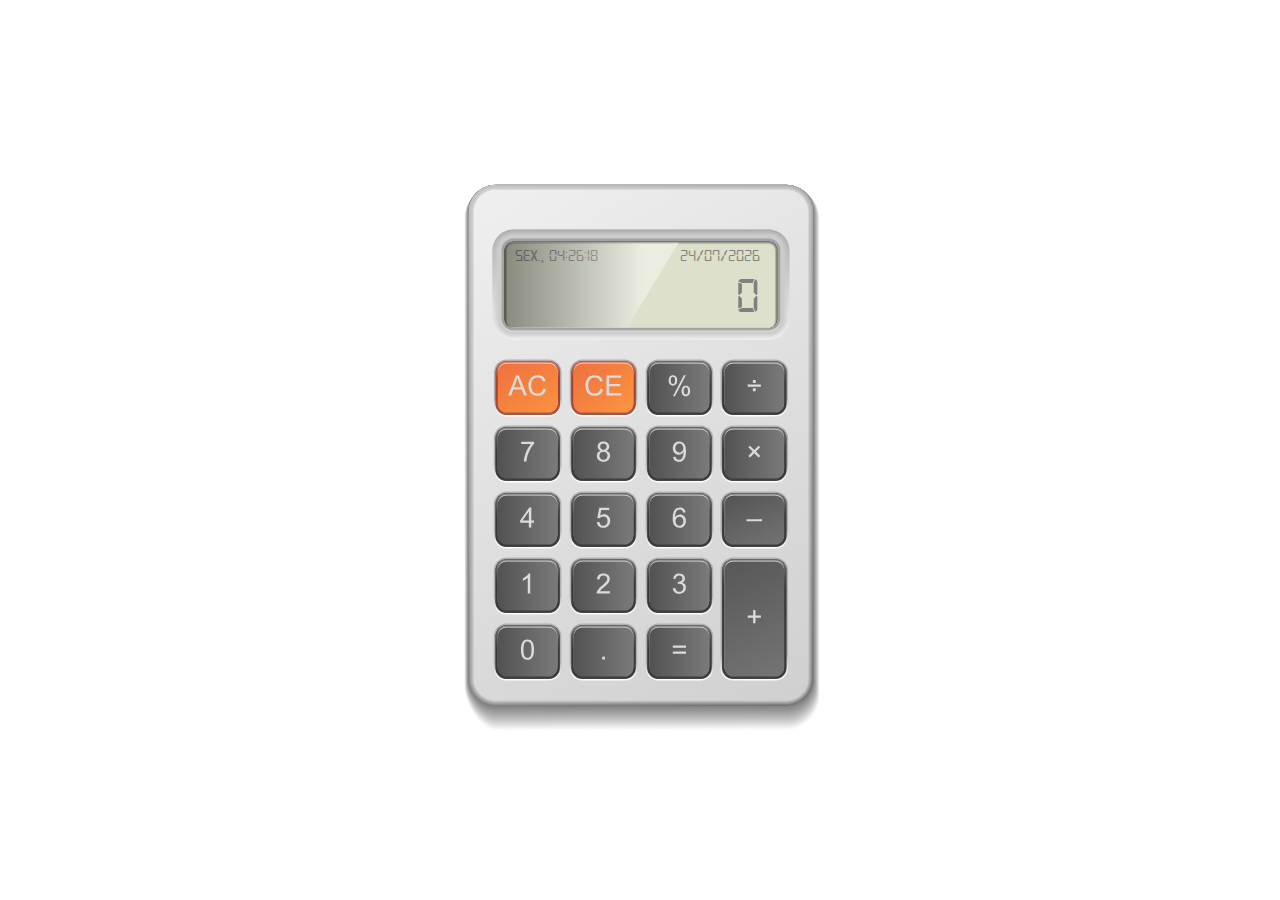
==== index.html @ 4756e332 "Initial commit" ====
<!DOCTYPE html>
<html>

<head>
    <meta charset="utf-8"/>
    <meta http-equiv="X-UA-Compatible" content="IE=edge">
    <title>Calculadora Hcode</title>
    <meta name="viewport" content="width=device-width, initial-scale=1">
    <link href="./css/style.css" rel="stylesheet">

</head>

<body>

<div class="outer">
    <div class="middle">
        <svg id="calculadora-hcode" version="1.1" xmlns:x="&ns_extend;" xmlns:i="&ns_ai;" xmlns:graph="&ns_graphs;"
             xmlns="http://www.w3.org/2000/svg"
             xmlns:xlink="http://www.w3.org/1999/xlink" x="0px" y="0px" width="600px" height="600px"
             viewBox="0 0 600 600" enable-background="new 0 0 600 600"
             xml:space="preserve">
                <switch>
                    <g i:extraneous="self">
                        <g id="base">
                            <g opacity="0.5">
                                <path opacity="0" fill="#FFFFFF" d="M158.528,585.563c-18.196,0-34.621-28.526-34.621-46.722V72.043c0-18.195,14.804-33,33-33
                    					h290.484c18.196,0,33,14.805,33,33v477.03c0,18.195-14.804,35.887-33,35.887L158.528,585.563z"/>
                                <path opacity="0.0222" fill="#F9F9F9" d="M158.465,584.941c-18.123,0-34.451-28.162-34.451-46.284V71.858
                    					c0-18.122,14.744-32.867,32.867-32.867h290.484c18.122,0,32.866,14.745,32.866,32.867v476.803
                    					c0,18.122-14.744,35.689-32.866,35.689L158.465,584.941z"/>
                                <path opacity="0.0444" fill="#F4F4F4" d="M158.402,584.317c-18.049,0-34.282-27.796-34.282-45.845V71.674
                    					c0-18.048,14.684-32.733,32.733-32.733h290.484c18.05,0,32.733,14.685,32.733,32.733V548.25
                    					c0,18.048-14.684,35.491-32.733,35.491L158.402,584.317z"/>
                                <path opacity="0.0667" fill="#EEEEEE" d="M158.339,583.695c-17.975,0-34.112-27.433-34.112-45.406V71.49
                    					c0-17.975,14.625-32.6,32.6-32.6h290.485c17.976,0,32.6,14.625,32.6,32.6v476.348c0,17.975-14.624,35.294-32.6,35.294
                    					L158.339,583.695z"/>
                                <path opacity="0.0889" fill="#E8E8E8" d="M158.276,583.072c-17.902,0-33.943-27.066-33.943-44.969V71.305
                    					c0-17.901,14.564-32.466,32.466-32.466h290.484c17.902,0,32.467,14.565,32.467,32.466v476.121
                    					c0,17.901-14.564,35.097-32.467,35.097L158.276,583.072z"/>
                                <path opacity="0.1111" fill="#E3E3E3" d="M158.214,582.45c-17.829,0-33.774-26.703-33.774-44.53V71.121
                    					c0-17.828,14.505-32.333,32.333-32.333h290.484c17.828,0,32.333,14.505,32.333,32.333v475.894
                    					c0,17.827-14.505,34.898-32.333,34.898L158.214,582.45z"/>
                                <path opacity="0.1333" fill="#DDDDDD" d="M158.151,581.827c-17.755,0-33.604-26.338-33.604-44.093V70.937
                    					c0-17.754,14.445-32.2,32.2-32.2H447.23c17.756,0,32.2,14.446,32.2,32.2v475.665c0,17.755-14.444,34.702-32.2,34.702
                    					L158.151,581.827z"/>
                                <path opacity="0.1556" fill="#D7D7D7" d="M158.088,581.204c-17.682,0-33.435-25.973-33.435-43.653V70.752
                    					c0-17.681,14.385-32.066,32.067-32.066h290.484c17.682,0,32.066,14.386,32.066,32.066V546.19
                    					c0,17.681-14.385,34.505-32.066,34.505L158.088,581.204z"/>
                                <path opacity="0.1778" fill="#D2D2D2" d="M158.025,580.582c-17.608,0-33.266-25.608-33.266-43.216V70.568
                    					c0-17.607,14.325-31.934,31.933-31.934h290.484c17.608,0,31.934,14.326,31.934,31.934v475.21
                    					c0,17.608-14.325,34.307-31.934,34.307L158.025,580.582z"/>
                                <path opacity="0.2" fill="#CCCCCC" d="M157.962,579.959c-17.534,0-33.096-25.243-33.096-42.777V70.383
                    					c0-17.534,14.265-31.8,31.8-31.8H447.15c17.534,0,31.8,14.266,31.8,31.8v474.984c0,17.533-14.266,34.109-31.8,34.109
                    					L157.962,579.959z"/>
                                <path opacity="0.2222" fill="#C6C6C6" d="M157.899,579.336c-17.46,0-32.927-24.878-32.927-42.339V70.199
                    					c0-17.46,14.206-31.667,31.667-31.667h290.484c17.461,0,31.667,14.207,31.667,31.667v474.756
                    					c0,17.46-14.206,33.912-31.667,33.912L157.899,579.336z"/>
                                <path opacity="0.2444" fill="#C1C1C1" d="M157.837,578.713c-17.388,0-32.758-24.514-32.758-41.9V70.015
                    					c0-17.387,14.146-31.533,31.534-31.533h290.484c17.388,0,31.533,14.146,31.533,31.533v474.528
                    					c0,17.387-14.146,33.715-31.533,33.715L157.837,578.713z"/>
                                <path opacity="0.2667" fill="#BBBBBB" d="M157.773,578.091c-17.314,0-32.588-24.149-32.588-41.462V69.83
                    					c0-17.313,14.086-31.4,31.4-31.4H447.07c17.313,0,31.399,14.087,31.399,31.4v474.301c0,17.314-14.086,33.518-31.399,33.518
                    					L157.773,578.091z"/>
                                <path opacity="0.2889" fill="#B5B5B5" d="M157.711,577.469c-17.241,0-32.419-23.785-32.419-41.025V69.646
                    					c0-17.24,14.025-31.267,31.266-31.267h290.485c17.24,0,31.267,14.027,31.267,31.267V543.72c0,17.24-14.026,33.319-31.267,33.319
                    					L157.711,577.469z"/>
                                <path opacity="0.3111" fill="#B0B0B0" d="M157.648,576.846c-17.167,0-32.25-23.42-32.25-40.586V69.461
                    					c0-17.166,13.967-31.133,31.134-31.133h290.484c17.168,0,31.134,13.968,31.134,31.133v473.847
                    					c0,17.167-13.966,33.122-31.134,33.122L157.648,576.846z"/>
                                <path opacity="0.3333" fill="#AAAAAA" d="M157.585,576.223c-17.094,0-32.081-23.055-32.081-40.148V69.276
                    					c0-17.092,13.907-31,31-31h290.485c17.093,0,31,13.908,31,31v473.62c0,17.092-13.907,32.924-31,32.924L157.585,576.223z"
                                />
                                <path opacity="0.3556" fill="#A4A4A4" d="M157.522,575.6c-17.02,0-31.911-22.689-31.911-39.709V69.092
                    					c0-17.019,13.846-30.866,30.866-30.866h290.485c17.02,0,30.866,13.848,30.866,30.866v473.393
                    					c0,17.02-13.847,32.727-30.866,32.727L157.522,575.6z"/>
                                <path opacity="0.3778" fill="#9F9F9F" d="M157.459,574.977c-16.946,0-31.742-22.324-31.742-39.271V68.908
                    					c0-16.946,13.788-30.734,30.734-30.734h290.484c16.946,0,30.733,13.788,30.733,30.734v473.164
                    					c0,16.946-13.787,32.529-30.733,32.529L157.459,574.977z"/>
                                <path opacity="0.4" fill="#999999" d="M157.396,574.354c-16.873,0-31.573-21.96-31.573-38.833V68.724
                    					c0-16.872,13.727-30.601,30.6-30.601h290.484c16.873,0,30.601,13.729,30.601,30.601V541.66
                    					c0,16.873-13.728,32.332-30.601,32.332L157.396,574.354z"/>
                                <path opacity="0.4222" fill="#939393" d="M157.333,573.732c-16.799,0-31.402-21.596-31.402-38.396V68.539
                    					c0-16.799,13.667-30.467,30.466-30.467h290.485c16.8,0,30.467,13.668,30.467,30.467v472.709c0,16.8-13.667,32.135-30.467,32.135
                    					L157.333,573.732z"/>
                                <path opacity="0.4444" fill="#8E8E8E" d="M157.271,573.109c-16.726,0-31.234-21.231-31.234-37.957V68.354
                    					c0-16.725,13.608-30.333,30.334-30.333h290.485c16.726,0,30.333,13.608,30.333,30.333v472.482
                    					c0,16.726-13.607,31.937-30.333,31.937L157.271,573.109z"/>
                                <path opacity="0.4667" fill="#888888" d="M157.208,572.486c-16.652,0-31.064-20.866-31.064-37.518V68.17
                    					c0-16.651,13.548-30.2,30.2-30.2h290.485c16.652,0,30.2,13.549,30.2,30.2v472.255c0,16.652-13.548,31.739-30.2,31.739
                    					L157.208,572.486z"/>
                                <path opacity="0.4889" fill="#828282" d="M157.145,571.863c-16.579,0-30.895-20.501-30.895-37.08V67.986
                    					c0-16.578,13.487-30.067,30.066-30.067h290.485c16.578,0,30.066,13.489,30.066,30.067v472.028
                    					c0,16.578-13.488,31.541-30.066,31.541L157.145,571.863z"/>
                                <path opacity="0.5111" fill="#7D7D7D" d="M157.082,571.241c-16.505,0-30.725-20.137-30.725-36.642V67.801
                    					c0-16.504,13.428-29.933,29.933-29.933h290.486c16.505,0,29.933,13.429,29.933,29.933v471.8
                    					c0,16.505-13.428,31.344-29.933,31.344L157.082,571.241z"/>
                                <path opacity="0.5333" fill="#777777" d="M157.019,570.618c-16.432,0-30.556-19.772-30.556-36.203V67.617
                    					c0-16.43,13.369-29.8,29.8-29.8h290.486c16.432,0,29.8,13.37,29.8,29.8v471.573c0,16.432-13.368,31.146-29.8,31.146
                    					L157.019,570.618z"/>
                                <path opacity="0.5556" fill="#717171" d="M156.956,569.996c-16.358,0-30.387-19.407-30.387-35.766V67.433
                    					c0-16.357,13.309-29.667,29.667-29.667h290.485c16.358,0,29.667,13.309,29.667,29.667v471.345
                    					c0,16.358-13.309,30.95-29.667,30.95L156.956,569.996z"/>
                                <path opacity="0.5778" fill="#6C6C6C" d="M156.893,569.373c-16.284,0-30.217-19.043-30.217-35.327V67.248
                    					c0-16.284,13.248-29.533,29.533-29.533h290.486c16.284,0,29.533,13.249,29.533,29.533v471.117
                    					c0,16.285-13.249,30.753-29.533,30.753L156.893,569.373z"/>
                                <path opacity="0.6" fill="#666666" d="M156.83,568.75c-16.211,0-30.048-18.678-30.048-34.889V67.063
                    					c0-16.21,13.189-29.4,29.4-29.4h290.486c16.211,0,29.399,13.19,29.399,29.4v470.891c0,16.211-13.188,30.555-29.399,30.555
                    					L156.83,568.75z"/>
                                <path opacity="0.6222" fill="#606060" d="M156.768,568.127c-16.138,0-29.88-18.313-29.88-34.45V66.879
                    					c0-16.136,13.129-29.266,29.268-29.266h290.485c16.138,0,29.267,13.13,29.267,29.266v470.663
                    					c0,16.138-13.129,30.357-29.267,30.357L156.768,568.127z"/>
                                <path opacity="0.6444" fill="#5B5B5B" d="M156.704,567.505c-16.064,0-29.709-17.948-29.709-34.013V66.694
                    					c0-16.063,13.069-29.133,29.133-29.133h290.485c16.064,0,29.134,13.07,29.134,29.133V537.13c0,16.065-13.069,30.16-29.134,30.16
                    					L156.704,567.505z"/>
                                <path opacity="0.6667" fill="#555555" d="M156.642,566.882c-15.991,0-29.541-17.583-29.541-33.574V66.511
                    					c0-15.99,13.009-29,29-29h290.486c15.99,0,29,13.01,29,29v470.208c0,15.99-13.01,29.962-29,29.962L156.642,566.882z"/>
                                <path opacity="0.6889" fill="#4F4F4F" d="M156.578,566.259c-15.917,0-29.371-17.218-29.371-33.136V66.326
                    					c0-15.916,12.95-28.867,28.867-28.867h290.486c15.916,0,28.866,12.951,28.866,28.867v469.98
                    					c0,15.917-12.95,29.765-28.866,29.765L156.578,566.259z"/>
                                <path opacity="0.7111" fill="#4A4A4A" d="M156.516,565.637c-15.844,0-29.201-16.854-29.201-32.697V66.142
                    					c0-15.843,12.889-28.733,28.732-28.733h290.486c15.844,0,28.733,12.891,28.733,28.733v469.753
                    					c0,15.845-12.89,29.567-28.733,29.567L156.516,565.637z"/>
                                <path opacity="0.7333" fill="#444444" d="M156.452,565.014c-15.77,0-29.032-16.488-29.032-32.259V65.957
                    					c0-15.769,12.83-28.6,28.6-28.6h290.486c15.77,0,28.6,12.831,28.6,28.6v469.525c0,15.771-12.83,29.37-28.6,29.37
                    					L156.452,565.014z"/>
                                <path opacity="0.7556" fill="#3E3E3E" d="M156.39,564.391c-15.696,0-28.863-16.123-28.863-31.82V65.773
                    					c0-15.696,12.771-28.467,28.467-28.467h290.486c15.696,0,28.467,12.771,28.467,28.467v469.298
                    					c0,15.696-12.771,29.172-28.467,29.172L156.39,564.391z"/>
                                <path opacity="0.7778" fill="#393939" d="M156.327,563.768c-15.624,0-28.694-15.759-28.694-31.382V65.588
                    					c0-15.622,12.71-28.333,28.333-28.333h290.486c15.622,0,28.333,12.711,28.333,28.333v469.071
                    					c0,15.623-12.711,28.975-28.333,28.975L156.327,563.768z"/>
                                <path opacity="0.8" fill="#333333" d="M156.264,563.146c-15.549,0-28.524-15.395-28.524-30.944V65.404
                    					c0-15.548,12.651-28.2,28.2-28.2h290.486c15.55,0,28.2,12.651,28.2,28.2v468.843c0,15.551-12.65,28.778-28.2,28.778
                    					L156.264,563.146z"/>
                                <path opacity="0.8222" fill="#2D2D2D" d="M156.201,562.522c-15.477,0-28.355-15.029-28.355-30.506V65.219
                    					c0-15.475,12.59-28.066,28.067-28.066h290.486c15.476,0,28.066,12.591,28.066,28.066v468.617
                    					c0,15.477-12.591,28.579-28.066,28.579L156.201,562.522z"/>
                                <path opacity="0.8444" fill="#282828" d="M156.138,561.9c-15.402,0-28.186-14.665-28.186-30.068V65.035
                    					c0-15.401,12.531-27.934,27.933-27.934h290.486c15.403,0,27.934,12.532,27.934,27.934v468.389
                    					c0,15.403-12.53,28.383-27.934,28.383L156.138,561.9z"/>
                                <path opacity="0.8667" fill="#222222" d="M156.075,561.277c-15.329,0-28.016-14.3-28.016-29.63V64.851
                    					c0-15.328,12.471-27.8,27.8-27.8h290.487c15.329,0,27.8,12.473,27.8,27.8v468.161c0,15.33-12.471,28.186-27.8,28.186
                    					L156.075,561.277z"/>
                                <path opacity="0.8889" fill="#1C1C1C" d="M156.012,560.654c-15.255,0-27.847-13.935-27.847-29.19V64.666
                    					c0-15.254,12.411-27.667,27.667-27.667h290.486c15.256,0,27.667,12.412,27.667,27.667v467.935
                    					c0,15.256-12.411,27.987-27.667,27.987L156.012,560.654z"/>
                                <path opacity="0.9111" fill="#171717" d="M155.949,560.032c-15.182,0-27.677-13.57-27.677-28.754V64.482
                    					c0-15.181,12.352-27.534,27.533-27.534h290.487c15.182,0,27.533,12.353,27.533,27.534v467.707
                    					c0,15.183-12.352,27.79-27.533,27.79L155.949,560.032z"/>
                                <path opacity="0.9333" fill="#111111" d="M155.887,559.409c-15.108,0-27.508-13.206-27.508-28.314V64.297
                    					c0-15.107,12.292-27.4,27.4-27.4h290.486c15.108,0,27.4,12.293,27.4,27.4v467.479c0,15.109-12.292,27.593-27.4,27.593
                    					L155.887,559.409z"/>
                                <path opacity="0.9556" fill="#0B0B0B" d="M155.824,558.786c-15.035,0-27.339-12.841-27.339-27.876V64.113
                    					c0-15.034,12.232-27.267,27.267-27.267h290.487c15.035,0,27.267,12.233,27.267,27.267v467.252
                    					c0,15.035-12.231,27.395-27.267,27.395L155.824,558.786z"/>
                                <path opacity="0.9778" fill="#060606" d="M155.761,558.164c-14.961,0-27.169-12.477-27.169-27.438V63.929
                    					c0-14.96,12.172-27.133,27.133-27.133h290.486c14.962,0,27.134,12.173,27.134,27.133v467.024
                    					c0,14.962-12.172,27.197-27.134,27.197L155.761,558.164z"/>
                                <path d="M155.698,557.541c-14.888,0-27-12.111-27-27V63.744c0-14.887,12.112-27,27-27h290.487c14.888,0,27,12.113,27,27v466.797
                    					c0,14.889-12.112,27-27,27H155.698z"/>
                            </g>
                            <g>
                                <linearGradient id="SVGID_1_" gradientUnits="userSpaceOnUse" x1="82.7842" y1="-66.4512"
                                                x2="597.344" y2="791.1471">
                                    <stop offset="0" style="stop-color:#CCCCCC"/>
                                    <stop offset="0.4543" style="stop-color:#929292"/>
                                    <stop offset="1" style="stop-color:#474747"/>
                                </linearGradient>
                                <path fill="url(#SVGID_1_)" d="M155.698,557.541c-14.888,0-27-12.111-27-27V63.744c0-14.887,12.112-27,27-27h290.487
                    					c14.888,0,27,12.113,27,27v466.797c0,14.889-12.112,27-27,27H155.698z"/>
                                <linearGradient id="SVGID_2_" gradientUnits="userSpaceOnUse" x1="82.8921" y1="-66.2725"
                                                x2="597.2014" y2="790.9083">
                                    <stop offset="0" style="stop-color:#CCCCCC"/>
                                    <stop offset="0.4677" style="stop-color:#929292"/>
                                    <stop offset="1" style="stop-color:#4B4B4B"/>
                                </linearGradient>
                                <path fill="url(#SVGID_2_)" d="M155.698,557.395c-14.807,0-26.853-12.045-26.853-26.854V63.744
                    					c0-14.807,12.045-26.852,26.853-26.852h290.487c14.808,0,26.854,12.045,26.854,26.852v466.797
                    					c0,14.809-12.046,26.854-26.854,26.854H155.698z"/>
                                <linearGradient id="SVGID_3_" gradientUnits="userSpaceOnUse" x1="82.9971" y1="-66.0977"
                                                x2="597.0575" y2="790.6683">
                                    <stop offset="0" style="stop-color:#CDCDCD"/>
                                    <stop offset="0.4747" style="stop-color:#939393"/>
                                    <stop offset="1" style="stop-color:#4E4E4E"/>
                                </linearGradient>
                                <path fill="url(#SVGID_3_)" d="M155.698,557.248c-14.727,0-26.706-11.98-26.706-26.707V63.744
                    					c0-14.727,11.979-26.705,26.706-26.705h290.487c14.727,0,26.706,11.979,26.706,26.705v466.797
                    					c0,14.727-11.979,26.707-26.706,26.707H155.698z"/>
                                <linearGradient id="SVGID_4_" gradientUnits="userSpaceOnUse" x1="83.1035" y1="-65.9199"
                                                x2="596.9117" y2="790.4257">
                                    <stop offset="0" style="stop-color:#CDCDCD"/>
                                    <stop offset="0.4893" style="stop-color:#939393"/>
                                    <stop offset="1" style="stop-color:#525252"/>
                                </linearGradient>
                                <path fill="url(#SVGID_4_)" d="M155.697,557.1c-14.646,0-26.558-11.912-26.558-26.559V63.744
                    					c0-14.646,11.912-26.559,26.558-26.559h290.486c14.646,0,26.56,11.912,26.56,26.559v466.797
                    					c0,14.646-11.913,26.559-26.56,26.559H155.697z"/>
                                <linearGradient id="SVGID_5_" gradientUnits="userSpaceOnUse" x1="83.208" y1="-65.7441"
                                                x2="596.7682" y2="790.1881">
                                    <stop offset="0" style="stop-color:#CECECE"/>
                                    <stop offset="0.497" style="stop-color:#949494"/>
                                    <stop offset="1" style="stop-color:#555555"/>
                                </linearGradient>
                                <path fill="url(#SVGID_5_)" d="M155.698,556.953c-14.565,0-26.412-11.846-26.412-26.412V63.744
                    					c0-14.564,11.847-26.412,26.412-26.412h290.487c14.565,0,26.411,11.848,26.411,26.412v466.797
                    					c0,14.566-11.846,26.412-26.411,26.412H155.698z"/>
                                <linearGradient id="SVGID_6_" gradientUnits="userSpaceOnUse" x1="83.3154" y1="-65.5654"
                                                x2="596.6234" y2="789.9464">
                                    <stop offset="0" style="stop-color:#CECECE"/>
                                    <stop offset="0.5091" style="stop-color:#949494"/>
                                    <stop offset="1" style="stop-color:#595959"/>
                                </linearGradient>
                                <path fill="url(#SVGID_6_)" d="M155.698,556.807c-14.486,0-26.265-11.779-26.265-26.266V63.744
                    					c0-14.484,11.779-26.264,26.265-26.264h290.486c14.485,0,26.265,11.779,26.265,26.264v466.797
                    					c0,14.486-11.779,26.266-26.265,26.266H155.698z"/>
                                <linearGradient id="SVGID_7_" gradientUnits="userSpaceOnUse" x1="83.4209" y1="-65.3906"
                                                x2="596.4808" y2="789.7079">
                                    <stop offset="0" style="stop-color:#CECECE"/>
                                    <stop offset="0.5263" style="stop-color:#949494"/>
                                    <stop offset="1" style="stop-color:#5D5D5D"/>
                                </linearGradient>
                                <path fill="url(#SVGID_7_)" d="M155.698,556.66c-14.404,0-26.118-11.715-26.118-26.119V63.744
                    					c0-14.404,11.713-26.117,26.118-26.117h290.487c14.404,0,26.118,11.713,26.118,26.117v466.797
                    					c0,14.404-11.714,26.119-26.118,26.119H155.698z"/>
                                <linearGradient id="SVGID_8_" gradientUnits="userSpaceOnUse" x1="83.5264" y1="-65.2139"
                                                x2="596.3358" y2="789.467">
                                    <stop offset="0" style="stop-color:#CFCFCF"/>
                                    <stop offset="0.5354" style="stop-color:#959595"/>
                                    <stop offset="1" style="stop-color:#606060"/>
                                </linearGradient>
                                <path fill="url(#SVGID_8_)" d="M155.698,556.512c-14.324,0-25.971-11.646-25.971-25.971V63.744
                    					c0-14.324,11.646-25.971,25.971-25.971h290.487c14.324,0,25.971,11.646,25.971,25.971v466.797
                    					c0,14.324-11.646,25.971-25.971,25.971H155.698z"/>
                                <linearGradient id="SVGID_9_" gradientUnits="userSpaceOnUse" x1="83.6328" y1="-65.0361"
                                                x2="596.19" y2="789.2244">
                                    <stop offset="0" style="stop-color:#CFCFCF"/>
                                    <stop offset="0.5546" style="stop-color:#959595"/>
                                    <stop offset="1" style="stop-color:#646464"/>
                                </linearGradient>
                                <path fill="url(#SVGID_9_)" d="M155.698,556.365c-14.244,0-25.823-11.58-25.823-25.824V63.744
                    					c0-14.242,11.58-25.822,25.823-25.822h290.487c14.243,0,25.823,11.58,25.823,25.822v466.797
                    					c0,14.244-11.58,25.824-25.823,25.824H155.698z"/>
                                <linearGradient id="SVGID_10_" gradientUnits="userSpaceOnUse" x1="83.7402" y1="-64.8594"
                                                x2="596.0486" y2="788.9865">
                                    <stop offset="0" style="stop-color:#CFCFCF"/>
                                    <stop offset="0.5751" style="stop-color:#959595"/>
                                    <stop offset="1" style="stop-color:#686868"/>
                                </linearGradient>
                                <path fill="url(#SVGID_10_)" d="M155.698,556.219c-14.163,0-25.676-11.514-25.676-25.676V63.744
                    					c0-14.162,11.513-25.676,25.676-25.676h290.486c14.163,0,25.677,11.514,25.677,25.676v466.799
                    					c0,14.162-11.514,25.676-25.677,25.676H155.698z"/>
                                <linearGradient id="SVGID_11_" gradientUnits="userSpaceOnUse" x1="83.8457" y1="-64.6826"
                                                x2="595.9026" y2="788.7443">
                                    <stop offset="0" style="stop-color:#D0D0D0"/>
                                    <stop offset="0.5861" style="stop-color:#969696"/>
                                    <stop offset="1" style="stop-color:#6B6B6B"/>
                                </linearGradient>
                                <path fill="url(#SVGID_11_)" d="M155.698,556.07c-14.083,0-25.529-11.447-25.529-25.529V63.744
                    					c0-14.082,11.447-25.529,25.529-25.529h290.487c14.083,0,25.529,11.447,25.529,25.529v466.797
                    					c0,14.082-11.446,25.529-25.529,25.529H155.698z"/>
                                <linearGradient id="SVGID_12_" gradientUnits="userSpaceOnUse" x1="83.9512" y1="-64.5078"
                                                x2="595.7601" y2="788.5056">
                                    <stop offset="0" style="stop-color:#D0D0D0"/>
                                    <stop offset="0.6092" style="stop-color:#969696"/>
                                    <stop offset="1" style="stop-color:#6F6F6F"/>
                                </linearGradient>
                                <path fill="url(#SVGID_12_)" d="M155.698,555.924c-14.002,0-25.382-11.381-25.382-25.383V63.744
                    					c0-14.002,11.38-25.383,25.382-25.383h290.486c14.003,0,25.383,11.381,25.383,25.383v466.797
                    					c0,14.002-11.38,25.383-25.383,25.383H155.698z"/>
                                <linearGradient id="SVGID_13_" gradientUnits="userSpaceOnUse" x1="84.0576" y1="-64.3281"
                                                x2="595.6143" y2="788.265">
                                    <stop offset="0" style="stop-color:#D1D1D1"/>
                                    <stop offset="0.6214" style="stop-color:#979797"/>
                                    <stop offset="1" style="stop-color:#727272"/>
                                </linearGradient>
                                <path fill="url(#SVGID_13_)" d="M155.698,555.777c-13.922,0-25.235-11.314-25.235-25.236V63.744
                    					c0-13.92,11.313-25.234,25.235-25.234h290.487c13.921,0,25.235,11.314,25.235,25.234v466.797
                    					c0,13.922-11.314,25.236-25.235,25.236H155.698z"/>
                                <linearGradient id="SVGID_14_" gradientUnits="userSpaceOnUse" x1="84.1641" y1="-64.1523"
                                                x2="595.4719" y2="788.026">
                                    <stop offset="0" style="stop-color:#D1D1D1"/>
                                    <stop offset="0.6476" style="stop-color:#979797"/>
                                    <stop offset="1" style="stop-color:#767676"/>
                                </linearGradient>
                                <path fill="url(#SVGID_14_)" d="M155.698,555.631c-13.841,0-25.088-11.248-25.088-25.09V63.744
                    					c0-13.84,11.247-25.088,25.088-25.088h290.488c13.841,0,25.088,11.248,25.088,25.088v466.797
                    					c0,13.842-11.247,25.09-25.088,25.09H155.698z"/>
                                <linearGradient id="SVGID_15_" gradientUnits="userSpaceOnUse" x1="84.2695" y1="-63.9756"
                                                x2="595.3268" y2="787.7852">
                                    <stop offset="0" style="stop-color:#D1D1D1"/>
                                    <stop offset="0.676" style="stop-color:#979797"/>
                                    <stop offset="1" style="stop-color:#7A7A7A"/>
                                </linearGradient>
                                <path fill="url(#SVGID_15_)" d="M155.698,555.482c-13.761,0-24.941-11.18-24.941-24.941V63.744
                    					c0-13.76,11.181-24.941,24.941-24.941h290.487c13.761,0,24.941,11.182,24.941,24.941v466.797
                    					c0,13.762-11.181,24.941-24.941,24.941H155.698z"/>
                                <linearGradient id="SVGID_16_" gradientUnits="userSpaceOnUse" x1="84.376" y1="-63.7988"
                                                x2="595.1827" y2="787.5444">
                                    <stop offset="0" style="stop-color:#D2D2D2"/>
                                    <stop offset="0.6913" style="stop-color:#989898"/>
                                    <stop offset="1" style="stop-color:#7D7D7D"/>
                                </linearGradient>
                                <path fill="url(#SVGID_16_)" d="M155.698,555.336c-13.681,0-24.794-11.115-24.794-24.795V63.744
                    					c0-13.68,11.114-24.793,24.794-24.793h290.487c13.68,0,24.794,11.113,24.794,24.793v466.797
                    					c0,13.68-11.114,24.795-24.794,24.795H155.698z"/>
                                <linearGradient id="SVGID_17_" gradientUnits="userSpaceOnUse" x1="84.4814" y1="-63.6221"
                                                x2="595.0386" y2="787.305">
                                    <stop offset="0" style="stop-color:#D2D2D2"/>
                                    <stop offset="0.7239" style="stop-color:#989898"/>
                                    <stop offset="1" style="stop-color:#818181"/>
                                </linearGradient>
                                <path fill="url(#SVGID_17_)" d="M155.698,555.189c-13.6,0-24.647-11.049-24.647-24.648V63.744
                    					c0-13.6,11.047-24.646,24.647-24.646h290.487c13.6,0,24.647,11.047,24.647,24.646v466.797c0,13.6-11.048,24.648-24.647,24.648
                    					H155.698z"/>
                                <linearGradient id="SVGID_18_" gradientUnits="userSpaceOnUse" x1="84.5879" y1="-63.4443"
                                                x2="594.8944" y2="787.0652">
                                    <stop offset="0" style="stop-color:#D3D3D3"/>
                                    <stop offset="0.7415" style="stop-color:#999999"/>
                                    <stop offset="1" style="stop-color:#848484"/>
                                </linearGradient>
                                <path fill="url(#SVGID_18_)" d="M155.698,555.041c-13.519,0-24.5-10.98-24.5-24.5V63.744c0-13.518,10.981-24.5,24.5-24.5
                    					h290.487c13.519,0,24.5,10.982,24.5,24.5v466.797c0,13.52-10.981,24.5-24.5,24.5H155.698z"/>
                                <linearGradient id="SVGID_19_" gradientUnits="userSpaceOnUse" x1="84.6943" y1="-63.2676"
                                                x2="594.7504" y2="786.8243">
                                    <stop offset="0" style="stop-color:#D3D3D3"/>
                                    <stop offset="0.7792" style="stop-color:#999999"/>
                                    <stop offset="1" style="stop-color:#888888"/>
                                </linearGradient>
                                <path fill="url(#SVGID_19_)" d="M155.698,554.895c-13.438,0-24.353-10.914-24.353-24.354V63.744
                    					c0-13.438,10.915-24.352,24.353-24.352h290.487c13.438,0,24.353,10.914,24.353,24.352v466.797
                    					c0,13.439-10.914,24.354-24.353,24.354H155.698z"/>
                                <linearGradient id="SVGID_20_" gradientUnits="userSpaceOnUse" x1="84.8003" y1="-63.0918"
                                                x2="594.6058" y2="786.5826">
                                    <stop offset="0" style="stop-color:#D3D3D3"/>
                                    <stop offset="0.8212" style="stop-color:#999999"/>
                                    <stop offset="1" style="stop-color:#8C8C8C"/>
                                </linearGradient>
                                <path fill="url(#SVGID_20_)" d="M155.698,554.748c-13.358,0-24.206-10.848-24.206-24.207V63.744
                    					c0-13.357,10.848-24.205,24.206-24.205h290.487c13.358,0,24.206,10.848,24.206,24.205v466.797
                    					c0,13.359-10.848,24.207-24.206,24.207H155.698z"/>
                                <linearGradient id="SVGID_21_" gradientUnits="userSpaceOnUse" x1="84.9063" y1="-62.915"
                                                x2="594.4629" y2="786.3445">
                                    <stop offset="0" style="stop-color:#D4D4D4"/>
                                    <stop offset="0.8439" style="stop-color:#9A9A9A"/>
                                    <stop offset="1" style="stop-color:#8F8F8F"/>
                                </linearGradient>
                                <path fill="url(#SVGID_21_)" d="M155.698,554.602c-13.277,0-24.059-10.783-24.059-24.061V63.744
                    					c0-13.277,10.781-24.059,24.059-24.059h290.487c13.277,0,24.059,10.781,24.059,24.059v466.797
                    					c0,13.277-10.781,24.061-24.059,24.061H155.698z"/>
                                <linearGradient id="SVGID_22_" gradientUnits="userSpaceOnUse" x1="85.0127" y1="-62.7373"
                                                x2="594.3171" y2="786.102">
                                    <stop offset="0" style="stop-color:#D4D4D4"/>
                                    <stop offset="0.8935" style="stop-color:#9A9A9A"/>
                                    <stop offset="1" style="stop-color:#939393"/>
                                </linearGradient>
                                <path fill="url(#SVGID_22_)" d="M155.698,554.453c-13.197,0-23.912-10.715-23.912-23.912V63.744
                    					c0-13.195,10.715-23.91,23.912-23.91h290.487c13.197,0,23.911,10.715,23.911,23.91v466.797
                    					c0,13.197-10.714,23.912-23.911,23.912H155.698z"/>
                                <linearGradient id="SVGID_23_" gradientUnits="userSpaceOnUse" x1="85.1187" y1="-62.5605"
                                                x2="594.1733" y2="785.8625">
                                    <stop offset="0" style="stop-color:#D4D4D4"/>
                                    <stop offset="0.9495" style="stop-color:#9A9A9A"/>
                                    <stop offset="1" style="stop-color:#979797"/>
                                </linearGradient>
                                <path fill="url(#SVGID_23_)" d="M155.698,554.307c-13.116,0-23.765-10.648-23.765-23.766V63.744
                    					c0-13.115,10.648-23.764,23.765-23.764h290.487c13.116,0,23.765,10.648,23.765,23.764v466.797
                    					c0,13.117-10.648,23.766-23.765,23.766H155.698z"/>
                                <linearGradient id="SVGID_24_" gradientUnits="userSpaceOnUse" x1="85.2236" y1="-62.3848"
                                                x2="594.0286" y2="785.6221">
                                    <stop offset="0" style="stop-color:#D5D5D5"/>
                                    <stop offset="0.9802" style="stop-color:#9B9B9B"/>
                                    <stop offset="1" style="stop-color:#9A9A9A"/>
                                </linearGradient>
                                <path fill="url(#SVGID_24_)" d="M155.698,554.158c-13.036,0-23.618-10.58-23.618-23.617V63.744
                    					c0-13.035,10.582-23.617,23.618-23.617h290.487c13.036,0,23.617,10.582,23.617,23.617v466.797
                    					c0,13.037-10.581,23.617-23.617,23.617H155.698z"/>
                                <linearGradient id="SVGID_25_" gradientUnits="userSpaceOnUse" x1="85.3301" y1="-62.208"
                                                x2="593.8854" y2="785.3828">
                                    <stop offset="0" style="stop-color:#D5D5D5"/>
                                    <stop offset="1" style="stop-color:#9E9E9E"/>
                                </linearGradient>
                                <path fill="url(#SVGID_25_)" d="M155.698,554.012c-12.956,0-23.471-10.514-23.471-23.471V63.744
                    					c0-12.955,10.515-23.471,23.471-23.471h290.487c12.955,0,23.471,10.516,23.471,23.471v466.797
                    					c0,12.957-10.516,23.471-23.471,23.471H155.698z"/>
                                <linearGradient id="SVGID_26_" gradientUnits="userSpaceOnUse" x1="85.4365" y1="-62.0303"
                                                x2="593.7405" y2="785.1415">
                                    <stop offset="0" style="stop-color:#D6D6D6"/>
                                    <stop offset="1" style="stop-color:#A1A1A1"/>
                                </linearGradient>
                                <path fill="url(#SVGID_26_)" d="M155.698,553.865c-12.875,0-23.324-10.449-23.324-23.324V63.744
                    					c0-12.875,10.449-23.322,23.324-23.322h290.487c12.875,0,23.323,10.447,23.323,23.322v466.797
                    					c0,12.875-10.448,23.324-23.323,23.324H155.698z"/>
                                <linearGradient id="SVGID_27_" gradientUnits="userSpaceOnUse" x1="85.543" y1="-61.8535"
                                                x2="593.5972" y2="784.9021">
                                    <stop offset="0" style="stop-color:#D6D6D6"/>
                                    <stop offset="1" style="stop-color:#A5A5A5"/>
                                </linearGradient>
                                <path fill="url(#SVGID_27_)" d="M155.698,553.719c-12.795,0-23.176-10.383-23.176-23.178V63.744
                    					c0-12.793,10.381-23.176,23.176-23.176h290.487c12.795,0,23.177,10.383,23.177,23.176v466.797
                    					c0,12.795-10.382,23.178-23.177,23.178H155.698z"/>
                                <linearGradient id="SVGID_28_" gradientUnits="userSpaceOnUse" x1="85.6484" y1="-61.6777"
                                                x2="593.4529" y2="784.6617">
                                    <stop offset="0" style="stop-color:#D6D6D6"/>
                                    <stop offset="1" style="stop-color:#A9A9A9"/>
                                </linearGradient>
                                <path fill="url(#SVGID_28_)" d="M155.698,553.57c-12.714,0-23.029-10.314-23.029-23.029V63.744
                    					c0-12.713,10.315-23.029,23.029-23.029h290.487c12.714,0,23.029,10.316,23.029,23.029v466.797
                    					c0,12.715-10.315,23.029-23.029,23.029H155.698z"/>
                                <linearGradient id="SVGID_29_" gradientUnits="userSpaceOnUse" x1="85.7559" y1="-61.499"
                                                x2="593.3098" y2="784.4229">
                                    <stop offset="0" style="stop-color:#D7D7D7"/>
                                    <stop offset="1" style="stop-color:#ACACAC"/>
                                </linearGradient>
                                <path fill="url(#SVGID_29_)" d="M155.698,553.424c-12.633,0-22.882-10.248-22.882-22.883V63.744
                    					c0-12.633,10.249-22.881,22.882-22.881h290.487c12.634,0,22.883,10.248,22.883,22.881v466.797
                    					c0,12.635-10.249,22.883-22.883,22.883H155.698z"/>
                                <linearGradient id="SVGID_30_" gradientUnits="userSpaceOnUse" x1="85.8604" y1="-61.3242"
                                                x2="593.1655" y2="784.1829">
                                    <stop offset="0" style="stop-color:#D7D7D7"/>
                                    <stop offset="1" style="stop-color:#B0B0B0"/>
                                </linearGradient>
                                <path fill="url(#SVGID_30_)" d="M155.698,553.277c-12.553,0-22.735-10.184-22.735-22.736V63.744
                    					c0-12.553,10.183-22.734,22.735-22.734h290.487c12.553,0,22.735,10.182,22.735,22.734v466.797
                    					c0,12.553-10.183,22.736-22.735,22.736H155.698z"/>
                                <linearGradient id="SVGID_31_" gradientUnits="userSpaceOnUse" x1="85.9678" y1="-61.1465"
                                                x2="593.0215" y2="783.9417">
                                    <stop offset="0" style="stop-color:#D7D7D7"/>
                                    <stop offset="1" style="stop-color:#B4B4B4"/>
                                </linearGradient>
                                <path fill="url(#SVGID_31_)" d="M155.698,553.131c-12.472,0-22.588-10.117-22.588-22.59V63.744
                    					c0-12.471,10.116-22.588,22.588-22.588h290.487c12.473,0,22.589,10.117,22.589,22.588v466.797
                    					c0,12.473-10.116,22.59-22.589,22.59H155.698z"/>
                                <linearGradient id="SVGID_32_" gradientUnits="userSpaceOnUse" x1="86.0728" y1="-60.9697"
                                                x2="592.8768" y2="783.7023">
                                    <stop offset="0" style="stop-color:#D8D8D8"/>
                                    <stop offset="1" style="stop-color:#B7B7B7"/>
                                </linearGradient>
                                <path fill="url(#SVGID_32_)" d="M155.698,552.982c-12.392,0-22.441-10.049-22.441-22.441V63.744
                    					c0-12.391,10.049-22.441,22.441-22.441h290.487c12.392,0,22.441,10.051,22.441,22.441v466.797
                    					c0,12.393-10.05,22.441-22.441,22.441H155.698z"/>
                                <linearGradient id="SVGID_33_" gradientUnits="userSpaceOnUse" x1="86.1787" y1="-60.793"
                                                x2="592.7322" y2="783.4615">
                                    <stop offset="0" style="stop-color:#D8D8D8"/>
                                    <stop offset="1" style="stop-color:#BBBBBB"/>
                                </linearGradient>
                                <path fill="url(#SVGID_33_)" d="M155.698,552.836c-12.312,0-22.294-9.982-22.294-22.295V63.744
                    					c0-12.311,9.983-22.293,22.294-22.293h290.487c12.312,0,22.294,9.982,22.294,22.293v466.797
                    					c0,12.313-9.982,22.295-22.294,22.295H155.698z"/>
                                <linearGradient id="SVGID_34_" gradientUnits="userSpaceOnUse" x1="86.2852" y1="-60.6162"
                                                x2="592.5881" y2="783.2207">
                                    <stop offset="0" style="stop-color:#D9D9D9"/>
                                    <stop offset="1" style="stop-color:#BEBEBE"/>
                                </linearGradient>
                                <path fill="url(#SVGID_34_)" d="M155.698,552.688c-12.231,0-22.147-9.914-22.147-22.146V63.744
                    					c0-12.23,9.916-22.146,22.147-22.146h290.487c12.23,0,22.147,9.916,22.147,22.146v466.797c0,12.232-9.917,22.146-22.147,22.146
                    					H155.698z"/>
                                <linearGradient id="SVGID_35_" gradientUnits="userSpaceOnUse" x1="86.3916" y1="-60.4404"
                                                x2="592.4448" y2="782.9803">
                                    <stop offset="0" style="stop-color:#D9D9D9"/>
                                    <stop offset="1" style="stop-color:#C2C2C2"/>
                                </linearGradient>
                                <path fill="url(#SVGID_35_)" d="M468.185,530.541c0,12.15-9.85,22-22,22H155.698c-12.15,0-22-9.85-22-22V63.744
                    					c0-12.15,9.85-22,22-22h290.487c12.15,0,22,9.85,22,22V530.541z"/>
                            </g>
                            <linearGradient id="SVGID_36_" gradientUnits="userSpaceOnUse" x1="86.3916" y1="-60.4404"
                                            x2="592.4448" y2="782.9803">
                                <stop offset="0" style="stop-color:#F5F5F5"/>
                                <stop offset="1" style="stop-color:#C2C2C2"/>
                            </linearGradient>
                            <path fill="url(#SVGID_36_)" d="M468.185,530.541c0,12.15-9.85,22-22,22H155.698c-12.15,0-22-9.85-22-22V63.744
                    				c0-12.15,9.85-22,22-22h290.487c12.15,0,22,9.85,22,22V530.541z"/>
                            <g>
                                <path fill="#BCC49A" d="M173.458,179.502c-4.962,0-9-4.039-9-9v-68.125c0-4.961,4.038-9,9-9h254.966c4.963,0,9,4.039,9,9v68.125
                    					c0,4.961-4.037,9-9,9H173.458z"/>
                                <g>
                                    <linearGradient id="SVGID_37_" gradientUnits="userSpaceOnUse" x1="300.9409"
                                                    y1="193.501" x2="300.9409" y2="81.1239">
                                        <stop offset="0" style="stop-color:#F2F2F2"/>
                                        <stop offset="0.2559" style="stop-color:#E4E4E4"/>
                                        <stop offset="0.7391" style="stop-color:#BFBFBF"/>
                                        <stop offset="1" style="stop-color:#A8A8A8"/>
                                    </linearGradient>
                                    <path fill="url(#SVGID_37_)" d="M173.458,191.502c-11.579,0-21-9.422-21-21v-68.125c0-11.578,9.421-21,21-21h254.966
                    						c11.578,0,21,9.422,21,21v68.125c0,11.578-9.422,21-21,21H173.458z"/>
                                    <linearGradient id="SVGID_38_" gradientUnits="userSpaceOnUse" x1="300.9414"
                                                    y1="193.23" x2="300.9414" y2="81.3871">
                                        <stop offset="0" style="stop-color:#F0F0F0"/>
                                        <stop offset="0.2679" style="stop-color:#E2E2E2"/>
                                        <stop offset="0.7738" style="stop-color:#BDBDBD"/>
                                        <stop offset="1" style="stop-color:#AAAAAA"/>
                                    </linearGradient>
                                    <path fill="url(#SVGID_38_)" d="M173.458,191.24c-11.436,0-20.739-9.303-20.739-20.738v-68.125
                    						c0-11.436,9.303-20.738,20.739-20.738h254.966c11.435,0,20.739,9.303,20.739,20.738v68.125
                    						c0,11.436-9.305,20.738-20.739,20.738H173.458z"/>
                                    <linearGradient id="SVGID_39_" gradientUnits="userSpaceOnUse" x1="300.9409"
                                                    y1="192.9585" x2="300.9409" y2="81.6497">
                                        <stop offset="0" style="stop-color:#EFEFEF"/>
                                        <stop offset="0.2743" style="stop-color:#E1E1E1"/>
                                        <stop offset="0.7925" style="stop-color:#BCBCBC"/>
                                        <stop offset="1" style="stop-color:#ABABAB"/>
                                    </linearGradient>
                                    <path fill="url(#SVGID_39_)" d="M173.458,190.979c-11.293,0-20.479-9.184-20.479-20.477v-68.125
                    						c0-11.293,9.186-20.477,20.479-20.477h254.966c11.292,0,20.479,9.184,20.479,20.477v68.125
                    						c0,11.293-9.187,20.477-20.479,20.477H173.458z"/>
                                    <linearGradient id="SVGID_40_" gradientUnits="userSpaceOnUse" x1="300.9414"
                                                    y1="192.6895" x2="300.9414" y2="81.9108">
                                        <stop offset="0" style="stop-color:#EDEDED"/>
                                        <stop offset="0.2883" style="stop-color:#DFDFDF"/>
                                        <stop offset="0.8331" style="stop-color:#BABABA"/>
                                        <stop offset="1" style="stop-color:#ADADAD"/>
                                    </linearGradient>
                                    <path fill="url(#SVGID_40_)" d="M173.458,190.719c-11.149,0-20.217-9.068-20.217-20.217v-68.125
                    						c0-11.148,9.068-20.217,20.217-20.217h254.966c11.148,0,20.218,9.068,20.218,20.217v68.125
                    						c0,11.148-9.069,20.217-20.218,20.217H173.458z"/>
                                    <linearGradient id="SVGID_41_" gradientUnits="userSpaceOnUse" x1="300.9409"
                                                    y1="192.418" x2="300.9409" y2="82.1735">
                                        <stop offset="0" style="stop-color:#EBEBEB"/>
                                        <stop offset="0.3" style="stop-color:#DDDDDD"/>
                                        <stop offset="0.8669" style="stop-color:#B8B8B8"/>
                                        <stop offset="1" style="stop-color:#AEAEAE"/>
                                    </linearGradient>
                                    <path fill="url(#SVGID_41_)" d="M173.458,190.457c-11.006,0-19.957-8.949-19.957-19.955v-68.125
                    						c0-11.006,8.951-19.955,19.957-19.955h254.966c11.005,0,19.956,8.949,19.956,19.955v68.125
                    						c0,11.006-8.951,19.955-19.956,19.955H173.458z"/>
                                    <linearGradient id="SVGID_42_" gradientUnits="userSpaceOnUse" x1="300.9409"
                                                    y1="192.1489" x2="300.9409" y2="82.4346">
                                        <stop offset="0" style="stop-color:#EAEAEA"/>
                                        <stop offset="0.3127" style="stop-color:#DCDCDC"/>
                                        <stop offset="0.9038" style="stop-color:#B7B7B7"/>
                                        <stop offset="1" style="stop-color:#B0B0B0"/>
                                    </linearGradient>
                                    <path fill="url(#SVGID_42_)" d="M173.458,190.197c-10.862,0-19.695-8.832-19.695-19.695v-68.125
                    						c0-10.863,8.833-19.695,19.695-19.695h254.966c10.861,0,19.695,8.832,19.695,19.695v68.125
                    						c0,10.863-8.834,19.695-19.695,19.695H173.458z"/>
                                    <linearGradient id="SVGID_43_" gradientUnits="userSpaceOnUse" x1="300.9409"
                                                    y1="191.8779" x2="300.9409" y2="82.6978">
                                        <stop offset="0" style="stop-color:#E8E8E8"/>
                                        <stop offset="0.3267" style="stop-color:#DADADA"/>
                                        <stop offset="0.9441" style="stop-color:#B5B5B5"/>
                                        <stop offset="1" style="stop-color:#B1B1B1"/>
                                    </linearGradient>
                                    <path fill="url(#SVGID_43_)" d="M173.458,189.936c-10.72,0-19.435-8.715-19.435-19.434v-68.125
                    						c0-10.719,8.715-19.434,19.435-19.434h254.966c10.719,0,19.435,8.715,19.435,19.434v68.125
                    						c0,10.719-8.716,19.434-19.435,19.434H173.458z"/>
                                    <linearGradient id="SVGID_44_" gradientUnits="userSpaceOnUse" x1="300.9409"
                                                    y1="191.6084" x2="300.9409" y2="82.9584">
                                        <stop offset="0" style="stop-color:#E6E6E6"/>
                                        <stop offset="0.3477" style="stop-color:#D8D8D8"/>
                                        <stop offset="1" style="stop-color:#B3B3B3"/>
                                    </linearGradient>
                                    <path fill="url(#SVGID_44_)" d="M173.458,189.676c-10.577,0-19.174-8.598-19.174-19.174v-68.125
                    						c0-10.576,8.598-19.174,19.174-19.174h254.965c10.575,0,19.174,8.598,19.174,19.174v68.125
                    						c0,10.576-8.599,19.174-19.174,19.174H173.458z"/>
                                    <linearGradient id="SVGID_45_" gradientUnits="userSpaceOnUse" x1="300.9414"
                                                    y1="191.3374" x2="300.9414" y2="83.2215">
                                        <stop offset="0" style="stop-color:#E5E5E5"/>
                                        <stop offset="0.3655" style="stop-color:#D7D7D7"/>
                                        <stop offset="1" style="stop-color:#B5B5B5"/>
                                    </linearGradient>
                                    <path fill="url(#SVGID_45_)" d="M173.458,189.414c-10.433,0-18.913-8.48-18.913-18.912v-68.123
                    						c0-10.436,8.479-18.914,18.913-18.914h254.966c10.432,0,18.913,8.479,18.913,18.914v68.123
                    						c0,10.432-8.481,18.912-18.913,18.912H173.458z"/>
                                    <linearGradient id="SVGID_46_" gradientUnits="userSpaceOnUse" x1="300.9409"
                                                    y1="191.0684" x2="300.9409" y2="83.4846">
                                        <stop offset="0" style="stop-color:#E3E3E3"/>
                                        <stop offset="0.3855" style="stop-color:#D5D5D5"/>
                                        <stop offset="1" style="stop-color:#B6B6B6"/>
                                    </linearGradient>
                                    <path fill="url(#SVGID_46_)" d="M173.458,189.154c-10.29,0-18.652-8.363-18.652-18.652v-68.123
                    						c0-10.291,8.362-18.652,18.652-18.652h254.966c10.289,0,18.652,8.361,18.652,18.652v68.123
                    						c0,10.289-8.363,18.652-18.652,18.652H173.458z"/>
                                    <linearGradient id="SVGID_47_" gradientUnits="userSpaceOnUse" x1="300.9414"
                                                    y1="190.7969" x2="300.9414" y2="83.7453">
                                        <stop offset="0" style="stop-color:#E1E1E1"/>
                                        <stop offset="0.4161" style="stop-color:#D3D3D3"/>
                                        <stop offset="1" style="stop-color:#B8B8B8"/>
                                    </linearGradient>
                                    <path fill="url(#SVGID_47_)" d="M173.458,188.893c-10.147,0-18.392-8.244-18.392-18.391v-68.123
                    						c0-10.148,8.245-18.393,18.392-18.393h254.965c10.146,0,18.392,8.244,18.392,18.393v68.123
                    						c0,10.146-8.246,18.391-18.392,18.391H173.458z"/>
                                    <linearGradient id="SVGID_48_" gradientUnits="userSpaceOnUse" x1="300.9414"
                                                    y1="190.5259" x2="300.9414" y2="84.0084">
                                        <stop offset="0" style="stop-color:#E0E0E0"/>
                                        <stop offset="0.4337" style="stop-color:#D2D2D2"/>
                                        <stop offset="1" style="stop-color:#B9B9B9"/>
                                    </linearGradient>
                                    <path fill="url(#SVGID_48_)" d="M173.458,188.631c-10.003,0-18.13-8.127-18.13-18.129v-68.123
                    						c0-10.004,8.127-18.131,18.13-18.131h254.966c10.002,0,18.131,8.127,18.131,18.131v68.123c0,10.002-8.129,18.129-18.131,18.129
                    						H173.458z"/>
                                    <linearGradient id="SVGID_49_" gradientUnits="userSpaceOnUse" x1="300.9409"
                                                    y1="190.2563" x2="300.9409" y2="84.2691">
                                        <stop offset="0" style="stop-color:#DEDEDE"/>
                                        <stop offset="0.4742" style="stop-color:#D0D0D0"/>
                                        <stop offset="1" style="stop-color:#BBBBBB"/>
                                    </linearGradient>
                                    <path fill="url(#SVGID_49_)" d="M173.458,188.371c-9.86,0-17.87-8.01-17.87-17.869v-68.125c0-9.859,8.01-17.869,17.87-17.869
                    						h254.966c9.859,0,17.869,8.01,17.869,17.869v68.125c0,9.859-8.01,17.869-17.869,17.869H173.458z"/>
                                    <linearGradient id="SVGID_50_" gradientUnits="userSpaceOnUse" x1="300.9414"
                                                    y1="189.9854" x2="300.9414" y2="84.5322">
                                        <stop offset="0" style="stop-color:#DDDDDD"/>
                                        <stop offset="0.4977" style="stop-color:#CFCFCF"/>
                                        <stop offset="1" style="stop-color:#BCBCBC"/>
                                    </linearGradient>
                                    <path fill="url(#SVGID_50_)" d="M173.458,188.109c-9.717,0-17.609-7.891-17.609-17.607v-68.123
                    						c0-9.719,7.892-17.609,17.609-17.609h254.965c9.716,0,17.609,7.891,17.609,17.609v68.123c0,9.717-7.894,17.607-17.609,17.607
                    						H173.458z"/>
                                    <linearGradient id="SVGID_51_" gradientUnits="userSpaceOnUse" x1="300.9409"
                                                    y1="189.7163" x2="300.9409" y2="84.7933">
                                        <stop offset="0" style="stop-color:#DBDBDB"/>
                                        <stop offset="0.5528" style="stop-color:#CDCDCD"/>
                                        <stop offset="1" style="stop-color:#BEBEBE"/>
                                    </linearGradient>
                                    <path fill="url(#SVGID_51_)" d="M173.458,187.85c-9.573,0-17.348-7.775-17.348-17.348v-68.123
                    						c0-9.574,7.774-17.35,17.348-17.35h254.966c9.572,0,17.348,7.775,17.348,17.35v68.123c0,9.572-7.775,17.348-17.348,17.348
                    						H173.458z"/>
                                    <linearGradient id="SVGID_52_" gradientUnits="userSpaceOnUse" x1="300.9409"
                                                    y1="189.4448" x2="300.9409" y2="85.056">
                                        <stop offset="0" style="stop-color:#D9D9D9"/>
                                        <stop offset="0.6049" style="stop-color:#CBCBCB"/>
                                        <stop offset="1" style="stop-color:#BFBFBF"/>
                                    </linearGradient>
                                    <path fill="url(#SVGID_52_)" d="M173.458,187.588c-9.43,0-17.087-7.656-17.087-17.086v-68.123
                    						c0-9.432,7.657-17.088,17.087-17.088h254.966c9.43,0,17.087,7.656,17.087,17.088v68.123c0,9.43-7.657,17.086-17.087,17.086
                    						H173.458z"/>
                                    <linearGradient id="SVGID_53_" gradientUnits="userSpaceOnUse" x1="300.9409"
                                                    y1="189.1758" x2="300.9409" y2="85.3171">
                                        <stop offset="0" style="stop-color:#D8D8D8"/>
                                        <stop offset="0.6694" style="stop-color:#CACACA"/>
                                        <stop offset="1" style="stop-color:#C1C1C1"/>
                                    </linearGradient>
                                    <path fill="url(#SVGID_53_)" d="M173.458,187.328c-9.288,0-16.827-7.539-16.827-16.826v-68.123
                    						c0-9.289,7.539-16.828,16.827-16.828h254.965c9.286,0,16.826,7.539,16.826,16.828v68.123c0,9.287-7.54,16.826-16.826,16.826
                    						H173.458z"/>
                                    <linearGradient id="SVGID_54_" gradientUnits="userSpaceOnUse" x1="300.9414"
                                                    y1="188.9043" x2="300.9414" y2="85.5798">
                                        <stop offset="0" style="stop-color:#D6D6D6"/>
                                        <stop offset="0.7837" style="stop-color:#C8C8C8"/>
                                        <stop offset="1" style="stop-color:#C3C3C3"/>
                                    </linearGradient>
                                    <path fill="url(#SVGID_54_)" d="M173.458,187.066c-9.144,0-16.565-7.422-16.565-16.564v-68.123
                    						c0-9.145,7.421-16.566,16.565-16.566h254.966c9.143,0,16.565,7.422,16.565,16.566v68.123c0,9.143-7.423,16.564-16.565,16.564
                    						H173.458z"/>
                                    <linearGradient id="SVGID_55_" gradientUnits="userSpaceOnUse" x1="300.9414"
                                                    y1="188.6353" x2="300.9414" y2="85.8429">
                                        <stop offset="0" style="stop-color:#D4D4D4"/>
                                        <stop offset="0.9031" style="stop-color:#C6C6C6"/>
                                        <stop offset="1" style="stop-color:#C4C4C4"/>
                                    </linearGradient>
                                    <path fill="url(#SVGID_55_)" d="M173.458,186.807c-9,0-16.304-7.305-16.304-16.305v-68.125c0-9,7.304-16.303,16.304-16.303
                    						h254.966c8.999,0,16.305,7.303,16.305,16.303v68.125c0,9-7.306,16.305-16.305,16.305H173.458z"/>
                                    <linearGradient id="SVGID_56_" gradientUnits="userSpaceOnUse" x1="300.9414"
                                                    y1="188.3643" x2="300.9414" y2="86.104">
                                        <stop offset="0" style="stop-color:#D3D3D3"/>
                                        <stop offset="1" style="stop-color:#C6C6C6"/>
                                    </linearGradient>
                                    <path fill="url(#SVGID_56_)" d="M173.458,186.545c-8.858,0-16.044-7.188-16.044-16.043v-68.125
                    						c0-8.857,7.186-16.043,16.044-16.043h254.965c8.856,0,16.044,7.186,16.044,16.043v68.125c0,8.855-7.188,16.043-16.044,16.043
                    						H173.458z"/>
                                    <linearGradient id="SVGID_57_" gradientUnits="userSpaceOnUse" x1="300.9414"
                                                    y1="188.0928" x2="300.9414" y2="86.3667">
                                        <stop offset="0" style="stop-color:#D1D1D1"/>
                                        <stop offset="1" style="stop-color:#C7C7C7"/>
                                    </linearGradient>
                                    <path fill="url(#SVGID_57_)" d="M173.458,186.283c-8.714,0-15.783-7.068-15.783-15.781v-68.125
                    						c0-8.713,7.069-15.781,15.783-15.781h254.966c8.713,0,15.783,7.068,15.783,15.781v68.125c0,8.713-7.07,15.781-15.783,15.781
                    						H173.458z"/>
                                    <linearGradient id="SVGID_58_" gradientUnits="userSpaceOnUse" x1="300.9409"
                                                    y1="187.8237" x2="300.9409" y2="86.6278">
                                        <stop offset="0" style="stop-color:#CFCFCF"/>
                                        <stop offset="1" style="stop-color:#C9C9C9"/>
                                    </linearGradient>
                                    <path fill="url(#SVGID_58_)" d="M173.458,186.023c-8.57,0-15.521-6.951-15.521-15.521v-68.125
                    						c0-8.57,6.951-15.521,15.521-15.521h254.966c8.57,0,15.521,6.951,15.521,15.521v68.125c0,8.57-6.951,15.521-15.521,15.521
                    						H173.458z"/>
                                    <linearGradient id="SVGID_59_" gradientUnits="userSpaceOnUse" x1="300.9409"
                                                    y1="187.5522" x2="300.9409" y2="86.8904">
                                        <stop offset="0" style="stop-color:#CECECE"/>
                                        <stop offset="1" style="stop-color:#CACACA"/>
                                    </linearGradient>
                                    <path fill="url(#SVGID_59_)" d="M173.458,185.762c-8.428,0-15.261-6.834-15.261-15.26v-68.125
                    						c0-8.426,6.833-15.26,15.261-15.26h254.966c8.427,0,15.261,6.834,15.261,15.26v68.125c0,8.426-6.834,15.26-15.261,15.26
                    						H173.458z"/>
                                    <path fill="#CCCCCC" d="M443.424,170.502c0,8.283-6.717,15-15,15H173.458c-8.284,0-15-6.717-15-15v-68.125
                    						c0-8.283,6.716-15,15-15h254.966c8.283,0,15,6.717,15,15V170.502z"/>
                                </g>
                                <path fill="#BCC49A" d="M173.458,179.502c-4.962,0-9-4.039-9-9v-68.125c0-4.961,4.038-9,9-9h254.966c4.963,0,9,4.039,9,9v68.125
                    					c0,4.961-4.037,9-9,9H173.458z"/>
                                <text dataDisplay id="display" text-anchor="end" transform="matrix(1 0 0 1 420 164)"
                                      font-family="'Digital-7'" font-size="50"></text>
                                <text dataTime id="hora" text-anchor="start" transform="matrix(1 0 0 1 175 113)"
                                      font-family="'Digital-7'" font-size="17.0079"></text>
                                <text dataDate id="data" text-anchor="end" transform="matrix(1 0 0 1 420 113)"
                                      font-family="'Digital-7'" font-size="17.0079"></text>
                                <path fill="#E0E0E0" d="M428.424,91.385H173.458c-6.616,0-12,5.385-12,12v68.125c0,6.615,5.384,12,12,12h254.966
                    					c6.617,0,12-5.385,12-12v-68.125C440.424,96.77,435.041,91.385,428.424,91.385z M437.424,171.51c0,4.961-4.037,9-9,9H173.458
                    					c-4.962,0-9-4.039-9-9v-68.125c0-4.961,4.038-9,9-9h254.966c4.963,0,9,4.039,9,9V171.51z"/>
                                <path fill="#A3A3A3" d="M428.424,90.377H173.458c-6.616,0-12,5.385-12,12v68.125c0,6.615,5.384,12,12,12h254.966
                    					c6.617,0,12-5.385,12-12v-68.125C440.424,95.762,435.041,90.377,428.424,90.377z M437.424,170.502c0,4.961-4.037,9-9,9H173.458
                    					c-4.962,0-9-4.039-9-9v-68.125c0-4.961,4.038-9,9-9h254.966c4.963,0,9,4.039,9,9V170.502z"/>
                                <g opacity="0.5">
                                    <path d="M173.458,179.502c-4.962,0-9-4.039-9-9v-68.125c0-4.961,4.038-9,9-9h254.966c4.963,0,9,4.039,9,9v68.125
                    						c0,4.961-4.037,9-9,9H173.458z"/>
                                    <path fill="#0C0C0C" d="M173.458,179.502c-4.883,0-8.857-3.975-8.857-8.857v-68.269c0-4.882,3.974-8.857,8.857-8.857h254.966
                    						c4.884,0,8.856,3.975,8.856,8.857v68.269c0,4.882-3.973,8.857-8.856,8.857H173.458z"/>
                                    <path fill="#181818" d="M173.458,179.502c-4.804,0-8.714-3.911-8.714-8.714v-68.411c0-4.803,3.91-8.714,8.714-8.714h254.966
                    						c4.805,0,8.715,3.911,8.715,8.714v68.411c0,4.804-3.91,8.714-8.715,8.714H173.458z"/>
                                    <path fill="#242424" d="M173.458,179.502c-4.726,0-8.571-3.846-8.571-8.571v-68.554c0-4.725,3.846-8.571,8.571-8.571h254.966
                    						c4.727,0,8.571,3.847,8.571,8.571v68.554c0,4.725-3.845,8.571-8.571,8.571H173.458z"/>
                                    <path fill="#313131" d="M173.458,179.502c-4.647,0-8.429-3.783-8.429-8.429v-68.696c0-4.646,3.782-8.429,8.429-8.429h254.966
                    						c4.648,0,8.429,3.782,8.429,8.429v68.696c0,4.646-3.78,8.429-8.429,8.429H173.458z"/>
                                    <path fill="#3D3D3D" d="M173.458,179.502c-4.568,0-8.286-3.718-8.286-8.286v-68.839c0-4.568,3.718-8.286,8.286-8.286h254.966
                    						c4.569,0,8.285,3.718,8.285,8.286v68.839c0,4.568-3.716,8.286-8.285,8.286H173.458z"/>
                                    <path fill="#494949" d="M173.458,179.502c-4.489,0-8.143-3.654-8.143-8.143v-68.982c0-4.489,3.653-8.143,8.143-8.143h254.966
                    						c4.49,0,8.143,3.654,8.143,8.143v68.982c0,4.488-3.652,8.143-8.143,8.143H173.458z"/>
                                    <path fill="#555555" d="M173.458,179.502c-4.411,0-8-3.59-8-8v-69.125c0-4.41,3.589-8,8-8h254.966c4.411,0,8,3.59,8,8v69.125
                    						c0,4.41-3.589,8-8,8H173.458z"/>
                                    <path fill="#616161" d="M173.458,179.502c-4.332,0-7.857-3.525-7.857-7.857v-69.268c0-4.332,3.525-7.857,7.857-7.857h254.966
                    						c4.332,0,7.857,3.525,7.857,7.857v69.268c0,4.332-3.525,7.857-7.857,7.857H173.458z"/>
                                    <path fill="#6D6D6D" d="M173.458,179.502c-4.253,0-7.714-3.461-7.714-7.714v-69.411c0-4.253,3.461-7.714,7.714-7.714h254.966
                    						c4.254,0,7.715,3.461,7.715,7.714v69.411c0,4.253-3.461,7.714-7.715,7.714H173.458z"/>
                                    <path fill="#797979" d="M173.458,179.502c-4.175,0-7.571-3.397-7.571-7.571v-69.554c0-4.174,3.396-7.571,7.571-7.571h254.966
                    						c4.175,0,7.571,3.397,7.571,7.571v69.554c0,4.174-3.396,7.571-7.571,7.571H173.458z"/>
                                    <path fill="#868686" d="M173.458,179.502c-4.096,0-7.429-3.333-7.429-7.429v-69.696c0-4.096,3.333-7.429,7.429-7.429h254.966
                    						c4.097,0,7.429,3.333,7.429,7.429v69.696c0,4.096-3.332,7.429-7.429,7.429H173.458z"/>
                                    <path fill="#929292" d="M173.458,179.502c-4.018,0-7.286-3.269-7.286-7.286v-69.839c0-4.017,3.268-7.285,7.286-7.285h254.966
                    						c4.018,0,7.285,3.269,7.285,7.285v69.839c0,4.017-3.268,7.286-7.285,7.286H173.458z"/>
                                    <path fill="#9E9E9E" d="M173.458,179.502c-3.938,0-7.143-3.205-7.143-7.143v-69.982c0-3.938,3.205-7.143,7.143-7.143h254.966
                    						c3.939,0,7.143,3.204,7.143,7.143v69.982c0,3.938-3.203,7.143-7.143,7.143H173.458z"/>
                                    <path fill="#AAAAAA" d="M173.458,179.502c-3.86,0-7-3.141-7-7v-70.125c0-3.859,3.14-7,7-7h254.966c3.859,0,7,3.141,7,7v70.125
                    						c0,3.859-3.141,7-7,7H173.458z"/>
                                    <path fill="#B6B6B6" d="M173.458,179.502c-3.781,0-6.857-3.076-6.857-6.857v-70.268c0-3.78,3.076-6.857,6.857-6.857h254.966
                    						c3.781,0,6.857,3.077,6.857,6.857v70.268c0,3.781-3.076,6.857-6.857,6.857H173.458z"/>
                                    <path fill="#C2C2C2" d="M173.458,179.502c-3.702,0-6.714-3.012-6.714-6.714v-70.411c0-3.702,3.012-6.714,6.714-6.714h254.966
                    						c3.702,0,6.714,3.012,6.714,6.714v70.411c0,3.702-3.012,6.714-6.714,6.714H173.458z"/>
                                    <path fill="#CECECE" d="M173.458,179.502c-3.624,0-6.571-2.948-6.571-6.572v-70.553c0-3.623,2.948-6.572,6.571-6.572h254.966
                    						c3.624,0,6.571,2.949,6.571,6.572v70.553c0,3.624-2.947,6.572-6.571,6.572H173.458z"/>
                                    <path fill="#DBDBDB" d="M173.458,179.502c-3.545,0-6.428-2.884-6.428-6.429v-70.696c0-3.545,2.883-6.429,6.428-6.429h254.966
                    						c3.545,0,6.429,2.884,6.429,6.429v70.696c0,3.545-2.884,6.429-6.429,6.429H173.458z"/>
                                    <path fill="#E7E7E7" d="M173.458,179.502c-3.466,0-6.286-2.82-6.286-6.286v-70.839c0-3.466,2.819-6.286,6.286-6.286h254.966
                    						c3.466,0,6.286,2.819,6.286,6.286v70.839c0,3.466-2.82,6.286-6.286,6.286H173.458z"/>
                                    <path fill="#F3F3F3" d="M173.458,179.502c-3.387,0-6.143-2.756-6.143-6.143v-70.982c0-3.387,2.755-6.143,6.143-6.143h254.966
                    						c3.387,0,6.143,2.755,6.143,6.143v70.982c0,3.387-2.756,6.143-6.143,6.143H173.458z"/>
                                    <path fill="#FFFFFF" d="M173.458,179.502c-3.309,0-6-2.691-6-6v-71.125c0-3.309,2.691-6,6-6h254.966c3.309,0,6,2.691,6,6
                    						v71.125c0,3.309-2.691,6-6,6H173.458z"/>
                                </g>
                                <linearGradient id="SVGID_60_" gradientUnits="userSpaceOnUse" x1="159.6675"
                                                y1="137.0479" x2="303.0522" y2="137.0479">
                                    <stop offset="0" style="stop-color:#000000"/>
                                    <stop offset="1" style="stop-color:#FFFFFF"/>
                                </linearGradient>
                                <path opacity="0.4" fill="url(#SVGID_60_)" d="M173.331,94.594c-4.892,0-8.873,3.98-8.873,8.873v67.162
                    					c0,4.893,3.981,8.873,8.873,8.873h113.608l51.74-84.908H173.331z"/>
                            </g>
                        </g>
                        <g id="buttons">
                            <g class="btn-ac">
                                <linearGradient id="SVGID_61_" gradientUnits="userSpaceOnUse" x1="187.7412"
                                                y1="268.6016" x2="187.7412" y2="250.5344">
                                    <stop offset="0" style="stop-color:#FFFFFF"/>
                                    <stop offset="0.1942" style="stop-color:#F8F8F8"/>
                                    <stop offset="0.4701" style="stop-color:#E6E6E6"/>
                                    <stop offset="0.7932" style="stop-color:#C7C7C7"/>
                                    <stop offset="1" style="stop-color:#B0B0B0"/>
                                </linearGradient>
                                <path fill="url(#SVGID_61_)" d="M166.776,268.602c-7.088,0-12.854-5.766-12.854-12.854v-31.402
                    					c0-7.088,5.766-12.854,12.854-12.854h41.93c7.088,0,12.854,5.766,12.854,12.854v31.402c0,7.088-5.766,12.854-12.854,12.854
                    					H166.776z"/>
                                <path fill="#616161" d="M166.776,267.102c-6.261,0-11.354-5.094-11.354-11.354v-31.402c0-6.26,5.093-11.354,11.354-11.354h41.93
                    					c6.261,0,11.354,5.094,11.354,11.354v31.402c0,6.26-5.093,11.354-11.354,11.354H166.776z"/>
                                <linearGradient id="SVGID_62_" gradientUnits="userSpaceOnUse" x1="187.7412"
                                                y1="266.6016" x2="187.7412" y2="213.3196">
                                    <stop offset="0" style="stop-color:#BD5338"/>
                                    <stop offset="0.328" style="stop-color:#A64127"/>
                                    <stop offset="0.6882" style="stop-color:#A64127"/>
                                    <stop offset="1" style="stop-color:#E0765A"/>
                                </linearGradient>
                                <path fill="url(#SVGID_62_)" d="M219.56,255.748c0,5.994-4.859,10.854-10.854,10.854h-41.93
                    					c-5.994,0-10.854-4.859-10.854-10.854v-31.402c0-5.994,4.859-10.854,10.854-10.854h41.93c5.994,0,10.854,4.859,10.854,10.854
                    					V255.748z"/>
                                <linearGradient id="SVGID_63_" class="btn-light" gradientUnits="userSpaceOnUse"
                                                x1="187.7412" y1="169.3364" x2="187.7412" y2="309.3546">
                                    <stop offset="0" style="stop-color:#FFFFFF"/>
                                    <stop offset="1" style="stop-color:#FFFFFF"/>
                                </linearGradient>
                                <path opacity="0.8" fill="url(#SVGID_63_)" d="M166.776,263.758c-4.883,0-8.854-3.973-8.854-8.854v-31.402
                    					c0-4.883,3.971-8.854,8.854-8.854h41.93c4.881,0,8.854,3.971,8.854,8.854v31.402c0,4.881-3.973,8.854-8.854,8.854H166.776z"
                                />
                                <linearGradient id="SVGID_64_" gradientUnits="userSpaceOnUse" x1="155.207" y1="191.9209"
                                                x2="225.488" y2="295.8864">
                                    <stop offset="0" style="stop-color:#EB673F"/>
                                    <stop offset="1" style="stop-color:#FFA03F"/>
                                </linearGradient>
                                <path fill="url(#SVGID_64_)" d="M166.776,264.602c-4.883,0-8.854-3.971-8.854-8.854v-31.402c0-4.881,3.971-8.854,8.854-8.854
                    					h41.93c4.881,0,8.854,3.973,8.854,8.854v31.402c0,4.883-3.973,8.854-8.854,8.854H166.776z"/>
                            </g>
                            <g class="btn-ce">
                                <linearGradient id="SVGID_65_" gradientUnits="userSpaceOnUse" x1="263.5166"
                                                y1="268.6016" x2="263.5166" y2="250.5344">
                                    <stop offset="0" style="stop-color:#FFFFFF"/>
                                    <stop offset="0.1942" style="stop-color:#F8F8F8"/>
                                    <stop offset="0.4701" style="stop-color:#E6E6E6"/>
                                    <stop offset="0.7932" style="stop-color:#C7C7C7"/>
                                    <stop offset="1" style="stop-color:#B0B0B0"/>
                                </linearGradient>
                                <path fill="url(#SVGID_65_)" d="M242.551,268.602c-7.088,0-12.854-5.766-12.854-12.854v-31.402
                    					c0-7.088,5.766-12.854,12.854-12.854h41.932c7.088,0,12.854,5.766,12.854,12.854v31.402c0,7.088-5.766,12.854-12.854,12.854
                    					H242.551z"/>
                                <path fill="#616161" d="M242.551,267.102c-6.261,0-11.354-5.094-11.354-11.354v-31.402c0-6.26,5.093-11.354,11.354-11.354
                    					h41.932c6.262,0,11.354,5.094,11.354,11.354v31.402c0,6.26-5.092,11.354-11.354,11.354H242.551z"/>
                                <linearGradient id="SVGID_66_" gradientUnits="userSpaceOnUse" x1="263.5166"
                                                y1="266.6016" x2="263.5166" y2="213.3196">
                                    <stop offset="0" style="stop-color:#BD5338"/>
                                    <stop offset="0.328" style="stop-color:#A64127"/>
                                    <stop offset="0.6882" style="stop-color:#A64127"/>
                                    <stop offset="1" style="stop-color:#E0765A"/>
                                </linearGradient>
                                <path fill="url(#SVGID_66_)" d="M295.336,255.748c0,5.994-4.859,10.854-10.854,10.854h-41.932
                    					c-5.994,0-10.854-4.859-10.854-10.854v-31.402c0-5.994,4.859-10.854,10.854-10.854h41.932c5.994,0,10.854,4.859,10.854,10.854
                    					V255.748z"/>
                                <linearGradient id="SVGID_67_" class="btn-light" gradientUnits="userSpaceOnUse"
                                                x1="263.5166" y1="169.3364" x2="263.5166" y2="309.3546">
                                    <stop offset="0" style="stop-color:#FFFFFF"/>
                                    <stop offset="1" style="stop-color:#FFFFFF"/>
                                </linearGradient>
                                <path opacity="0.8" fill="url(#SVGID_67_)" d="M242.551,263.758c-4.883,0-8.854-3.973-8.854-8.854v-31.402
                    					c0-4.883,3.971-8.854,8.854-8.854h41.932c4.881,0,8.854,3.971,8.854,8.854v31.402c0,4.881-3.973,8.854-8.854,8.854H242.551z"
                                />
                                <linearGradient id="SVGID_68_" gradientUnits="userSpaceOnUse" x1="224.3481"
                                                y1="196.7173" x2="304.3507" y2="285.2199">
                                    <stop offset="0" style="stop-color:#EB673F"/>
                                    <stop offset="1" style="stop-color:#FFA03F"/>
                                </linearGradient>
                                <path fill="url(#SVGID_68_)" d="M242.551,264.602c-4.883,0-8.854-3.971-8.854-8.854v-31.402c0-4.881,3.971-8.854,8.854-8.854
                    					h41.932c4.881,0,8.854,3.973,8.854,8.854v31.402c0,4.883-3.973,8.854-8.854,8.854H242.551z"/>
                            </g>
                            <g class="btn-porcento">
                                <linearGradient id="SVGID_69_" gradientUnits="userSpaceOnUse" x1="339.4473"
                                                y1="268.6016" x2="339.4473" y2="250.5344">
                                    <stop offset="0" style="stop-color:#FFFFFF"/>
                                    <stop offset="0.1942" style="stop-color:#F8F8F8"/>
                                    <stop offset="0.4701" style="stop-color:#E6E6E6"/>
                                    <stop offset="0.7932" style="stop-color:#C7C7C7"/>
                                    <stop offset="1" style="stop-color:#B0B0B0"/>
                                </linearGradient>
                                <path fill="url(#SVGID_69_)" d="M318.482,268.602c-7.088,0-12.854-5.766-12.854-12.854v-31.402
                    					c0-7.088,5.766-12.854,12.854-12.854h41.93c7.088,0,12.854,5.766,12.854,12.854v31.402c0,7.088-5.766,12.854-12.854,12.854
                    					H318.482z"/>
                                <path fill="#4D4D4D" d="M318.482,267.102c-6.262,0-11.354-5.094-11.354-11.354v-31.402c0-6.26,5.092-11.354,11.354-11.354h41.93
                    					c6.26,0,11.354,5.094,11.354,11.354v31.402c0,6.26-5.094,11.354-11.354,11.354H318.482z"/>
                                <linearGradient id="SVGID_70_" gradientUnits="userSpaceOnUse" x1="339.4473"
                                                y1="266.6016" x2="339.4473" y2="213.3196">
                                    <stop offset="0" style="stop-color:#3D3D3D"/>
                                    <stop offset="0.1393" style="stop-color:#393939"/>
                                    <stop offset="0.4946" style="stop-color:#363636"/>
                                    <stop offset="0.5978" style="stop-color:#3B3B3B"/>
                                    <stop offset="0.7271" style="stop-color:#4B4B4B"/>
                                    <stop offset="0.8697" style="stop-color:#646464"/>
                                    <stop offset="1" style="stop-color:#828282"/>
                                </linearGradient>
                                <path fill="url(#SVGID_70_)" d="M371.266,255.748c0,5.994-4.859,10.854-10.854,10.854h-41.93
                    					c-5.994,0-10.854-4.859-10.854-10.854v-31.402c0-5.994,4.859-10.854,10.854-10.854h41.93c5.994,0,10.854,4.859,10.854,10.854
                    					V255.748z"/>
                                <linearGradient id="SVGID_71_" class="btn-light" gradientUnits="userSpaceOnUse"
                                                x1="339.4473" y1="169.4004" x2="339.4473" y2="309.1791">
                                    <stop offset="0" style="stop-color:#FFFFFF"/>
                                    <stop offset="1" style="stop-color:#FFFFFF"/>
                                </linearGradient>
                                <path opacity="0.8" fill="url(#SVGID_71_)" d="M318.518,263.66c-4.875,0-8.838-3.965-8.838-8.838v-31.35
                    					c0-4.873,3.963-8.838,8.838-8.838h41.859c4.873,0,8.838,3.965,8.838,8.838v31.35c0,4.873-3.965,8.838-8.838,8.838H318.518z"
                                />
                                <linearGradient id="SVGID_72_" gradientUnits="userSpaceOnUse" x1="309.6289"
                                                y1="240.0469" x2="369.2656" y2="240.0469">
                                    <stop offset="0" style="stop-color:#525252"/>
                                    <stop offset="1" style="stop-color:#7A7A7A"/>
                                </linearGradient>
                                <path fill="url(#SVGID_72_)" d="M318.482,264.602c-4.883,0-8.854-3.971-8.854-8.854v-31.402c0-4.881,3.971-8.854,8.854-8.854
                    					h41.93c4.881,0,8.854,3.973,8.854,8.854v31.402c0,4.883-3.973,8.854-8.854,8.854H318.482z"/>
                            </g>
                            <g class="btn-divisao">
                                <linearGradient id="SVGID_73_" gradientUnits="userSpaceOnUse" x1="414.2949"
                                                y1="268.6016" x2="414.2949" y2="250.5344">
                                    <stop offset="0" style="stop-color:#FFFFFF"/>
                                    <stop offset="0.1942" style="stop-color:#F8F8F8"/>
                                    <stop offset="0.4701" style="stop-color:#E6E6E6"/>
                                    <stop offset="0.7932" style="stop-color:#C7C7C7"/>
                                    <stop offset="1" style="stop-color:#B0B0B0"/>
                                </linearGradient>
                                <path fill="url(#SVGID_73_)" d="M393.33,268.602c-7.088,0-12.854-5.766-12.854-12.854v-31.402
                    					c0-7.088,5.766-12.854,12.854-12.854h41.93c7.088,0,12.854,5.766,12.854,12.854v31.402c0,7.088-5.766,12.854-12.854,12.854
                    					H393.33z"/>
                                <path fill="#4D4D4D" d="M393.33,267.102c-6.26,0-11.354-5.094-11.354-11.354v-31.402c0-6.26,5.094-11.354,11.354-11.354h41.93
                    					c6.262,0,11.354,5.094,11.354,11.354v31.402c0,6.26-5.092,11.354-11.354,11.354H393.33z"/>
                                <linearGradient id="SVGID_74_" gradientUnits="userSpaceOnUse" x1="414.2949"
                                                y1="266.6016" x2="414.2949" y2="213.3196">
                                    <stop offset="0" style="stop-color:#3D3D3D"/>
                                    <stop offset="0.1393" style="stop-color:#393939"/>
                                    <stop offset="0.4946" style="stop-color:#363636"/>
                                    <stop offset="0.5978" style="stop-color:#3B3B3B"/>
                                    <stop offset="0.7271" style="stop-color:#4B4B4B"/>
                                    <stop offset="0.8697" style="stop-color:#646464"/>
                                    <stop offset="1" style="stop-color:#828282"/>
                                </linearGradient>
                                <path fill="url(#SVGID_74_)" d="M446.113,255.748c0,5.994-4.859,10.854-10.854,10.854h-41.93
                    					c-5.994,0-10.854-4.859-10.854-10.854v-31.402c0-5.994,4.859-10.854,10.854-10.854h41.93c5.994,0,10.854,4.859,10.854,10.854
                    					V255.748z"/>
                                <linearGradient id="SVGID_75_" class="btn-light" gradientUnits="userSpaceOnUse"
                                                x1="414.2949" y1="169.4004" x2="414.2949" y2="309.1791">
                                    <stop offset="0" style="stop-color:#FFFFFF"/>
                                    <stop offset="1" style="stop-color:#FFFFFF"/>
                                </linearGradient>
                                <path opacity="0.8" fill="url(#SVGID_75_)" d="M393.365,263.66c-4.875,0-8.838-3.965-8.838-8.838v-31.35
                    					c0-4.873,3.963-8.838,8.838-8.838h41.859c4.873,0,8.838,3.965,8.838,8.838v31.35c0,4.873-3.965,8.838-8.838,8.838H393.365z"
                                />
                                <linearGradient id="SVGID_76_" gradientUnits="userSpaceOnUse" x1="384.4766"
                                                y1="240.0469" x2="444.1133" y2="240.0469">
                                    <stop offset="0" style="stop-color:#525252"/>
                                    <stop offset="1" style="stop-color:#7A7A7A"/>
                                </linearGradient>
                                <path fill="url(#SVGID_76_)" d="M393.33,264.602c-4.883,0-8.854-3.971-8.854-8.854v-31.402c0-4.881,3.971-8.854,8.854-8.854
                    					h41.93c4.881,0,8.854,3.973,8.854,8.854v31.402c0,4.883-3.973,8.854-8.854,8.854H393.33z"/>
                            </g>
                            <g class="btn-9">
                                <linearGradient id="SVGID_77_" gradientUnits="userSpaceOnUse" x1="339.4473"
                                                y1="334.6016" x2="339.4473" y2="316.5345">
                                    <stop offset="0" style="stop-color:#FFFFFF"/>
                                    <stop offset="0.1942" style="stop-color:#F8F8F8"/>
                                    <stop offset="0.4701" style="stop-color:#E6E6E6"/>
                                    <stop offset="0.7932" style="stop-color:#C7C7C7"/>
                                    <stop offset="1" style="stop-color:#B0B0B0"/>
                                </linearGradient>
                                <path fill="url(#SVGID_77_)" d="M318.482,334.602c-7.088,0-12.854-5.766-12.854-12.854v-31.404
                    					c0-7.086,5.766-12.852,12.854-12.852h41.93c7.088,0,12.854,5.766,12.854,12.852v31.404c0,7.088-5.766,12.854-12.854,12.854
                    					H318.482z"/>
                                <path fill="#4D4D4D" d="M318.482,333.102c-6.262,0-11.354-5.094-11.354-11.354v-31.404c0-6.26,5.092-11.352,11.354-11.352h41.93
                    					c6.26,0,11.354,5.092,11.354,11.352v31.404c0,6.26-5.094,11.354-11.354,11.354H318.482z"/>
                                <linearGradient id="SVGID_78_" gradientUnits="userSpaceOnUse" x1="339.4473"
                                                y1="332.6016" x2="339.4473" y2="279.3201">
                                    <stop offset="0" style="stop-color:#3D3D3D"/>
                                    <stop offset="0.1393" style="stop-color:#393939"/>
                                    <stop offset="0.4946" style="stop-color:#363636"/>
                                    <stop offset="0.5978" style="stop-color:#3B3B3B"/>
                                    <stop offset="0.7271" style="stop-color:#4B4B4B"/>
                                    <stop offset="0.8697" style="stop-color:#646464"/>
                                    <stop offset="1" style="stop-color:#828282"/>
                                </linearGradient>
                                <path fill="url(#SVGID_78_)" d="M371.266,321.748c0,5.994-4.859,10.854-10.854,10.854h-41.93
                    					c-5.994,0-10.854-4.859-10.854-10.854v-31.404c0-5.992,4.859-10.852,10.854-10.852h41.93c5.994,0,10.854,4.859,10.854,10.852
                    					V321.748z"/>
                                <linearGradient id="SVGID_79_" class="btn-light" gradientUnits="userSpaceOnUse"
                                                x1="339.4473" y1="235.3999" x2="339.4473" y2="375.1801">
                                    <stop offset="0" style="stop-color:#FFFFFF"/>
                                    <stop offset="1" style="stop-color:#FFFFFF"/>
                                </linearGradient>
                                <path opacity="0.8" fill="url(#SVGID_79_)" d="M318.518,329.66c-4.875,0-8.838-3.965-8.838-8.838v-31.352
                    					c0-4.873,3.963-8.836,8.838-8.836h41.859c4.873,0,8.838,3.963,8.838,8.836v31.352c0,4.873-3.965,8.838-8.838,8.838H318.518z"
                                />
                                <linearGradient id="SVGID_80_" gradientUnits="userSpaceOnUse" x1="309.6289"
                                                y1="306.0469" x2="369.2656" y2="306.0469">
                                    <stop offset="0" style="stop-color:#525252"/>
                                    <stop offset="1" style="stop-color:#7A7A7A"/>
                                </linearGradient>
                                <path fill="url(#SVGID_80_)" d="M318.482,330.602c-4.883,0-8.854-3.971-8.854-8.854v-31.404c0-4.881,3.971-8.852,8.854-8.852
                    					h41.93c4.881,0,8.854,3.971,8.854,8.852v31.404c0,4.883-3.973,8.854-8.854,8.854H318.482z"/>
                            </g>
                            <g class="btn-6">
                                <linearGradient id="SVGID_81_" gradientUnits="userSpaceOnUse" x1="339.4473"
                                                y1="400.6016" x2="339.4473" y2="382.5344">
                                    <stop offset="0" style="stop-color:#FFFFFF"/>
                                    <stop offset="0.1942" style="stop-color:#F8F8F8"/>
                                    <stop offset="0.4701" style="stop-color:#E6E6E6"/>
                                    <stop offset="0.7932" style="stop-color:#C7C7C7"/>
                                    <stop offset="1" style="stop-color:#B0B0B0"/>
                                </linearGradient>
                                <path fill="url(#SVGID_81_)" d="M318.482,400.602c-7.088,0-12.854-5.766-12.854-12.854v-31.404
                    					c0-7.086,5.766-12.852,12.854-12.852h41.93c7.088,0,12.854,5.766,12.854,12.852v31.404c0,7.088-5.766,12.854-12.854,12.854
                    					H318.482z"/>
                                <path fill="#4D4D4D" d="M318.482,399.102c-6.262,0-11.354-5.094-11.354-11.354v-31.404c0-6.26,5.092-11.352,11.354-11.352h41.93
                    					c6.26,0,11.354,5.092,11.354,11.352v31.404c0,6.26-5.094,11.354-11.354,11.354H318.482z"/>
                                <linearGradient id="SVGID_82_" gradientUnits="userSpaceOnUse" x1="339.4473"
                                                y1="398.6016" x2="339.4473" y2="345.3196">
                                    <stop offset="0" style="stop-color:#3D3D3D"/>
                                    <stop offset="0.1393" style="stop-color:#393939"/>
                                    <stop offset="0.4946" style="stop-color:#363636"/>
                                    <stop offset="0.5978" style="stop-color:#3B3B3B"/>
                                    <stop offset="0.7271" style="stop-color:#4B4B4B"/>
                                    <stop offset="0.8697" style="stop-color:#646464"/>
                                    <stop offset="1" style="stop-color:#828282"/>
                                </linearGradient>
                                <path fill="url(#SVGID_82_)" d="M371.266,387.748c0,5.994-4.859,10.854-10.854,10.854h-41.93
                    					c-5.994,0-10.854-4.859-10.854-10.854v-31.404c0-5.992,4.859-10.852,10.854-10.852h41.93c5.994,0,10.854,4.859,10.854,10.852
                    					V387.748z"/>
                                <linearGradient id="SVGID_83_" class="btn-light" gradientUnits="userSpaceOnUse"
                                                x1="339.4473" y1="301.4004" x2="339.4473" y2="441.1791">
                                    <stop offset="0" style="stop-color:#FFFFFF"/>
                                    <stop offset="1" style="stop-color:#FFFFFF"/>
                                </linearGradient>
                                <path opacity="0.8" fill="url(#SVGID_83_)" d="M318.518,395.66c-4.875,0-8.838-3.965-8.838-8.838v-31.352
                    					c0-4.873,3.963-8.836,8.838-8.836h41.859c4.873,0,8.838,3.963,8.838,8.836v31.352c0,4.873-3.965,8.838-8.838,8.838H318.518z"
                                />
                                <linearGradient id="SVGID_84_" gradientUnits="userSpaceOnUse" x1="309.6289"
                                                y1="372.0469" x2="369.2656" y2="372.0469">
                                    <stop offset="0" style="stop-color:#525252"/>
                                    <stop offset="1" style="stop-color:#7A7A7A"/>
                                </linearGradient>
                                <path fill="url(#SVGID_84_)" d="M318.482,396.602c-4.883,0-8.854-3.971-8.854-8.854v-31.404c0-4.881,3.971-8.852,8.854-8.852
                    					h41.93c4.881,0,8.854,3.971,8.854,8.852v31.404c0,4.883-3.973,8.854-8.854,8.854H318.482z"/>
                            </g>
                            <g class="btn-3">
                                <linearGradient id="SVGID_85_" gradientUnits="userSpaceOnUse" x1="339.4473"
                                                y1="466.6016" x2="339.4473" y2="448.5344">
                                    <stop offset="0" style="stop-color:#FFFFFF"/>
                                    <stop offset="0.1942" style="stop-color:#F8F8F8"/>
                                    <stop offset="0.4701" style="stop-color:#E6E6E6"/>
                                    <stop offset="0.7932" style="stop-color:#C7C7C7"/>
                                    <stop offset="1" style="stop-color:#B0B0B0"/>
                                </linearGradient>
                                <path fill="url(#SVGID_85_)" d="M318.482,466.602c-7.088,0-12.854-5.766-12.854-12.854v-31.404
                    					c0-7.086,5.766-12.852,12.854-12.852h41.93c7.088,0,12.854,5.766,12.854,12.852v31.404c0,7.088-5.766,12.854-12.854,12.854
                    					H318.482z"/>
                                <path fill="#4D4D4D" d="M318.482,465.102c-6.262,0-11.354-5.094-11.354-11.354v-31.404c0-6.26,5.092-11.352,11.354-11.352h41.93
                    					c6.26,0,11.354,5.092,11.354,11.352v31.404c0,6.26-5.094,11.354-11.354,11.354H318.482z"/>
                                <linearGradient id="SVGID_86_" gradientUnits="userSpaceOnUse" x1="339.4473"
                                                y1="464.6016" x2="339.4473" y2="411.3196">
                                    <stop offset="0" style="stop-color:#3D3D3D"/>
                                    <stop offset="0.1393" style="stop-color:#393939"/>
                                    <stop offset="0.4946" style="stop-color:#363636"/>
                                    <stop offset="0.5978" style="stop-color:#3B3B3B"/>
                                    <stop offset="0.7271" style="stop-color:#4B4B4B"/>
                                    <stop offset="0.8697" style="stop-color:#646464"/>
                                    <stop offset="1" style="stop-color:#828282"/>
                                </linearGradient>
                                <path fill="url(#SVGID_86_)" d="M371.266,453.748c0,5.994-4.859,10.854-10.854,10.854h-41.93
                    					c-5.994,0-10.854-4.859-10.854-10.854v-31.404c0-5.992,4.859-10.852,10.854-10.852h41.93c5.994,0,10.854,4.859,10.854,10.852
                    					V453.748z"/>
                                <linearGradient id="SVGID_87_" class="btn-light" gradientUnits="userSpaceOnUse"
                                                x1="339.4473" y1="367.4004" x2="339.4473" y2="507.1791">
                                    <stop offset="0" style="stop-color:#FFFFFF"/>
                                    <stop offset="1" style="stop-color:#FFFFFF"/>
                                </linearGradient>
                                <path opacity="0.8" fill="url(#SVGID_87_)" d="M318.518,461.66c-4.875,0-8.838-3.965-8.838-8.838v-31.352
                    					c0-4.873,3.963-8.836,8.838-8.836h41.859c4.873,0,8.838,3.963,8.838,8.836v31.352c0,4.873-3.965,8.838-8.838,8.838H318.518z"
                                />
                                <linearGradient id="SVGID_88_" gradientUnits="userSpaceOnUse" x1="309.6289"
                                                y1="438.0469" x2="369.2656" y2="438.0469">
                                    <stop offset="0" style="stop-color:#525252"/>
                                    <stop offset="1" style="stop-color:#7A7A7A"/>
                                </linearGradient>
                                <path fill="url(#SVGID_88_)" d="M318.482,462.602c-4.883,0-8.854-3.971-8.854-8.854v-31.404c0-4.881,3.971-8.852,8.854-8.852
                    					h41.93c4.881,0,8.854,3.971,8.854,8.852v31.404c0,4.883-3.973,8.854-8.854,8.854H318.482z"/>
                            </g>
                            <g class="btn-soma">
                                <linearGradient id="SVGID_89_" gradientUnits="userSpaceOnUse" x1="414.2949"
                                                y1="532.6016" x2="414.2949" y2="505.7497">
                                    <stop offset="0" style="stop-color:#FFFFFF"/>
                                    <stop offset="0.1942" style="stop-color:#F8F8F8"/>
                                    <stop offset="0.4701" style="stop-color:#E6E6E6"/>
                                    <stop offset="0.7932" style="stop-color:#C7C7C7"/>
                                    <stop offset="1" style="stop-color:#B0B0B0"/>
                                </linearGradient>
                                <path fill="url(#SVGID_89_)" d="M393.33,532.602c-7.088,0-12.854-5.766-12.854-12.854v-97.404
                    					c0-7.086,5.766-12.852,12.854-12.852h41.93c7.088,0,12.854,5.766,12.854,12.852v97.404c0,7.088-5.766,12.854-12.854,12.854
                    					H393.33z"/>
                                <path fill="#4D4D4D" d="M393.33,531.102c-6.26,0-11.354-5.094-11.354-11.354v-97.404c0-6.26,5.094-11.352,11.354-11.352h41.93
                    					c6.262,0,11.354,5.092,11.354,11.352v97.404c0,6.26-5.092,11.354-11.354,11.354H393.33z"/>
                                <linearGradient id="SVGID_90_" gradientUnits="userSpaceOnUse" x1="414.2949"
                                                y1="530.6016" x2="414.2949" y2="411.1051">
                                    <stop offset="0" style="stop-color:#3D3D3D"/>
                                    <stop offset="0.2044" style="stop-color:#393939"/>
                                    <stop offset="0.7258" style="stop-color:#363636"/>
                                    <stop offset="0.7818" style="stop-color:#3B3B3B"/>
                                    <stop offset="0.8519" style="stop-color:#4B4B4B"/>
                                    <stop offset="0.9293" style="stop-color:#646464"/>
                                    <stop offset="1" style="stop-color:#828282"/>
                                </linearGradient>
                                <path fill="url(#SVGID_90_)" d="M446.113,519.748c0,5.994-4.859,10.854-10.854,10.854h-41.93
                    					c-5.994,0-10.854-4.859-10.854-10.854v-97.404c0-5.992,4.859-10.852,10.854-10.852h41.93c5.994,0,10.854,4.859,10.854,10.852
                    					V519.748z"/>
                                <linearGradient id="SVGID_91_" class="btn-light" gradientUnits="userSpaceOnUse"
                                                x1="414.2949" y1="306.5039" x2="414.2949" y2="634.4586">
                                    <stop offset="0" style="stop-color:#FFFFFF"/>
                                    <stop offset="1" style="stop-color:#FFFFFF"/>
                                </linearGradient>
                                <path opacity="0.8" fill="url(#SVGID_91_)" d="M393.365,527.66c-4.875,0-8.838-3.965-8.838-8.838v-97.352
                    					c0-4.873,3.963-8.836,8.838-8.836h41.859c4.873,0,8.838,3.963,8.838,8.836v97.352c0,4.873-3.965,8.838-8.838,8.838H393.365z"
                                />
                                <linearGradient id="SVGID_92_" gradientUnits="userSpaceOnUse" x1="456.7188"
                                                y1="550.1699" x2="372.7187" y2="393.5026">
                                    <stop offset="0" style="stop-color:#7A7A7A"/>
                                    <stop offset="1" style="stop-color:#525252"/>
                                </linearGradient>
                                <path fill="url(#SVGID_92_)" d="M393.33,528.602c-4.883,0-8.854-3.971-8.854-8.854v-97.404c0-4.881,3.971-8.852,8.854-8.852
                    					h41.93c4.881,0,8.854,3.971,8.854,8.852v97.404c0,4.883-3.973,8.854-8.854,8.854H393.33z"/>
                            </g>
                            <g class="btn-igual">
                                <linearGradient id="SVGID_93_" gradientUnits="userSpaceOnUse" x1="339.4473"
                                                y1="532.6016" x2="339.4473" y2="514.5344">
                                    <stop offset="0" style="stop-color:#FFFFFF"/>
                                    <stop offset="0.1942" style="stop-color:#F8F8F8"/>
                                    <stop offset="0.4701" style="stop-color:#E6E6E6"/>
                                    <stop offset="0.7932" style="stop-color:#C7C7C7"/>
                                    <stop offset="1" style="stop-color:#B0B0B0"/>
                                </linearGradient>
                                <path fill="url(#SVGID_93_)" d="M318.482,532.602c-7.088,0-12.854-5.766-12.854-12.854v-31.404
                    					c0-7.086,5.766-12.852,12.854-12.852h41.93c7.088,0,12.854,5.766,12.854,12.852v31.404c0,7.088-5.766,12.854-12.854,12.854
                    					H318.482z"/>
                                <path fill="#4D4D4D" d="M318.482,531.102c-6.262,0-11.354-5.094-11.354-11.354v-31.404c0-6.26,5.092-11.352,11.354-11.352h41.93
                    					c6.26,0,11.354,5.092,11.354,11.352v31.404c0,6.26-5.094,11.354-11.354,11.354H318.482z"/>
                                <linearGradient id="SVGID_94_" gradientUnits="userSpaceOnUse" x1="339.4473"
                                                y1="530.6016" x2="339.4473" y2="477.3196">
                                    <stop offset="0" style="stop-color:#3D3D3D"/>
                                    <stop offset="0.1393" style="stop-color:#393939"/>
                                    <stop offset="0.4946" style="stop-color:#363636"/>
                                    <stop offset="0.5978" style="stop-color:#3B3B3B"/>
                                    <stop offset="0.7271" style="stop-color:#4B4B4B"/>
                                    <stop offset="0.8697" style="stop-color:#646464"/>
                                    <stop offset="1" style="stop-color:#828282"/>
                                </linearGradient>
                                <path fill="url(#SVGID_94_)" d="M371.266,519.748c0,5.994-4.859,10.854-10.854,10.854h-41.93
                    					c-5.994,0-10.854-4.859-10.854-10.854v-31.404c0-5.992,4.859-10.852,10.854-10.852h41.93c5.994,0,10.854,4.859,10.854,10.852
                    					V519.748z"/>
                                <linearGradient id="SVGID_95_" class="btn-light" gradientUnits="userSpaceOnUse"
                                                x1="339.4473" y1="433.4004" x2="339.4473" y2="573.1791">
                                    <stop offset="0" style="stop-color:#FFFFFF"/>
                                    <stop offset="1" style="stop-color:#FFFFFF"/>
                                </linearGradient>
                                <path opacity="0.8" fill="url(#SVGID_95_)" d="M318.518,527.66c-4.875,0-8.838-3.965-8.838-8.838v-31.352
                    					c0-4.873,3.963-8.836,8.838-8.836h41.859c4.873,0,8.838,3.963,8.838,8.836v31.352c0,4.873-3.965,8.838-8.838,8.838H318.518z"
                                />
                                <linearGradient id="SVGID_96_" gradientUnits="userSpaceOnUse" x1="309.6289"
                                                y1="504.0469" x2="369.2656" y2="504.0469">
                                    <stop offset="0" style="stop-color:#525252"/>
                                    <stop offset="1" style="stop-color:#7A7A7A"/>
                                </linearGradient>
                                <path fill="url(#SVGID_96_)" d="M318.482,528.602c-4.883,0-8.854-3.971-8.854-8.854v-31.404c0-4.881,3.971-8.852,8.854-8.852
                    					h41.93c4.881,0,8.854,3.971,8.854,8.852v31.404c0,4.883-3.973,8.854-8.854,8.854H318.482z"/>
                            </g>
                            <g class="btn-8">
                                <linearGradient id="SVGID_97_" gradientUnits="userSpaceOnUse" x1="263.5166"
                                                y1="334.6016" x2="263.5166" y2="316.5345">
                                    <stop offset="0" style="stop-color:#FFFFFF"/>
                                    <stop offset="0.1942" style="stop-color:#F8F8F8"/>
                                    <stop offset="0.4701" style="stop-color:#E6E6E6"/>
                                    <stop offset="0.7932" style="stop-color:#C7C7C7"/>
                                    <stop offset="1" style="stop-color:#B0B0B0"/>
                                </linearGradient>
                                <path fill="url(#SVGID_97_)" d="M242.551,334.602c-7.088,0-12.854-5.766-12.854-12.854v-31.404
                    					c0-7.086,5.766-12.852,12.854-12.852h41.932c7.088,0,12.854,5.766,12.854,12.852v31.404c0,7.088-5.766,12.854-12.854,12.854
                    					H242.551z"/>
                                <path fill="#4D4D4D" d="M242.551,333.102c-6.261,0-11.354-5.094-11.354-11.354v-31.404c0-6.26,5.093-11.352,11.354-11.352
                    					h41.932c6.262,0,11.354,5.092,11.354,11.352v31.404c0,6.26-5.092,11.354-11.354,11.354H242.551z"/>
                                <linearGradient id="SVGID_98_" gradientUnits="userSpaceOnUse" x1="263.5166"
                                                y1="332.6016" x2="263.5166" y2="279.3201">
                                    <stop offset="0" style="stop-color:#3D3D3D"/>
                                    <stop offset="0.1393" style="stop-color:#393939"/>
                                    <stop offset="0.4946" style="stop-color:#363636"/>
                                    <stop offset="0.5978" style="stop-color:#3B3B3B"/>
                                    <stop offset="0.7271" style="stop-color:#4B4B4B"/>
                                    <stop offset="0.8697" style="stop-color:#646464"/>
                                    <stop offset="1" style="stop-color:#828282"/>
                                </linearGradient>
                                <path fill="url(#SVGID_98_)" d="M295.336,321.748c0,5.994-4.859,10.854-10.854,10.854h-41.932
                    					c-5.994,0-10.854-4.859-10.854-10.854v-31.404c0-5.992,4.859-10.852,10.854-10.852h41.932c5.994,0,10.854,4.859,10.854,10.852
                    					V321.748z"/>
                                <linearGradient id="SVGID_99_" class="btn-light" gradientUnits="userSpaceOnUse"
                                                x1="263.5166" y1="235.3999" x2="263.5166" y2="375.1801">
                                    <stop offset="0" style="stop-color:#FFFFFF"/>
                                    <stop offset="1" style="stop-color:#FFFFFF"/>
                                </linearGradient>
                                <path opacity="0.8" fill="url(#SVGID_99_)" d="M242.586,329.66c-4.875,0-8.838-3.965-8.838-8.838v-31.352
                    					c0-4.873,3.963-8.836,8.838-8.836h41.861c4.873,0,8.838,3.963,8.838,8.836v31.352c0,4.873-3.965,8.838-8.838,8.838H242.586z"
                                />
                                <linearGradient id="SVGID_100_" gradientUnits="userSpaceOnUse" x1="233.6973"
                                                y1="306.0469" x2="293.3359" y2="306.0469">
                                    <stop offset="0" style="stop-color:#525252"/>
                                    <stop offset="1" style="stop-color:#7A7A7A"/>
                                </linearGradient>
                                <path fill="url(#SVGID_100_)" d="M242.551,330.602c-4.883,0-8.854-3.971-8.854-8.854v-31.404c0-4.881,3.971-8.852,8.854-8.852
                    					h41.932c4.881,0,8.854,3.971,8.854,8.852v31.404c0,4.883-3.973,8.854-8.854,8.854H242.551z"/>
                            </g>
                            <g class="btn-5">
                                <linearGradient id="SVGID_101_" gradientUnits="userSpaceOnUse" x1="263.5166"
                                                y1="400.6016" x2="263.5166" y2="382.5344">
                                    <stop offset="0" style="stop-color:#FFFFFF"/>
                                    <stop offset="0.1942" style="stop-color:#F8F8F8"/>
                                    <stop offset="0.4701" style="stop-color:#E6E6E6"/>
                                    <stop offset="0.7932" style="stop-color:#C7C7C7"/>
                                    <stop offset="1" style="stop-color:#B0B0B0"/>
                                </linearGradient>
                                <path fill="url(#SVGID_101_)" d="M242.551,400.602c-7.088,0-12.854-5.766-12.854-12.854v-31.404
                    					c0-7.086,5.766-12.852,12.854-12.852h41.932c7.088,0,12.854,5.766,12.854,12.852v31.404c0,7.088-5.766,12.854-12.854,12.854
                    					H242.551z"/>
                                <path fill="#4D4D4D" d="M242.551,399.102c-6.261,0-11.354-5.094-11.354-11.354v-31.404c0-6.26,5.093-11.352,11.354-11.352
                    					h41.932c6.262,0,11.354,5.092,11.354,11.352v31.404c0,6.26-5.092,11.354-11.354,11.354H242.551z"/>
                                <linearGradient id="SVGID_102_" gradientUnits="userSpaceOnUse" x1="263.5166"
                                                y1="398.6016" x2="263.5166" y2="345.3196">
                                    <stop offset="0" style="stop-color:#3D3D3D"/>
                                    <stop offset="0.1393" style="stop-color:#393939"/>
                                    <stop offset="0.4946" style="stop-color:#363636"/>
                                    <stop offset="0.5978" style="stop-color:#3B3B3B"/>
                                    <stop offset="0.7271" style="stop-color:#4B4B4B"/>
                                    <stop offset="0.8697" style="stop-color:#646464"/>
                                    <stop offset="1" style="stop-color:#828282"/>
                                </linearGradient>
                                <path fill="url(#SVGID_102_)" d="M295.336,387.748c0,5.994-4.859,10.854-10.854,10.854h-41.932
                    					c-5.994,0-10.854-4.859-10.854-10.854v-31.404c0-5.992,4.859-10.852,10.854-10.852h41.932c5.994,0,10.854,4.859,10.854,10.852
                    					V387.748z"/>
                                <linearGradient id="SVGID_103_" class="btn-light" gradientUnits="userSpaceOnUse"
                                                x1="263.5166" y1="301.4004" x2="263.5166" y2="441.1791">
                                    <stop offset="0" style="stop-color:#FFFFFF"/>
                                    <stop offset="1" style="stop-color:#FFFFFF"/>
                                </linearGradient>
                                <path opacity="0.8" fill="url(#SVGID_103_)" d="M242.586,395.66c-4.875,0-8.838-3.965-8.838-8.838v-31.352
                    					c0-4.873,3.963-8.836,8.838-8.836h41.861c4.873,0,8.838,3.963,8.838,8.836v31.352c0,4.873-3.965,8.838-8.838,8.838H242.586z"
                                />
                                <linearGradient id="SVGID_104_" gradientUnits="userSpaceOnUse" x1="233.6973"
                                                y1="372.0469" x2="293.3359" y2="372.0469">
                                    <stop offset="0" style="stop-color:#525252"/>
                                    <stop offset="1" style="stop-color:#7A7A7A"/>
                                </linearGradient>
                                <path fill="url(#SVGID_104_)" d="M242.551,396.602c-4.883,0-8.854-3.971-8.854-8.854v-31.404c0-4.881,3.971-8.852,8.854-8.852
                    					h41.932c4.881,0,8.854,3.971,8.854,8.852v31.404c0,4.883-3.973,8.854-8.854,8.854H242.551z"/>
                            </g>
                            <g class="btn-2">
                                <linearGradient id="SVGID_105_" gradientUnits="userSpaceOnUse" x1="263.5166"
                                                y1="466.6016" x2="263.5166" y2="448.5344">
                                    <stop offset="0" style="stop-color:#FFFFFF"/>
                                    <stop offset="0.1942" style="stop-color:#F8F8F8"/>
                                    <stop offset="0.4701" style="stop-color:#E6E6E6"/>
                                    <stop offset="0.7932" style="stop-color:#C7C7C7"/>
                                    <stop offset="1" style="stop-color:#B0B0B0"/>
                                </linearGradient>
                                <path fill="url(#SVGID_105_)" d="M242.551,466.602c-7.088,0-12.854-5.766-12.854-12.854v-31.404
                    					c0-7.086,5.766-12.852,12.854-12.852h41.932c7.088,0,12.854,5.766,12.854,12.852v31.404c0,7.088-5.766,12.854-12.854,12.854
                    					H242.551z"/>
                                <path fill="#4D4D4D" d="M242.551,465.102c-6.261,0-11.354-5.094-11.354-11.354v-31.404c0-6.26,5.093-11.352,11.354-11.352
                    					h41.932c6.262,0,11.354,5.092,11.354,11.352v31.404c0,6.26-5.092,11.354-11.354,11.354H242.551z"/>
                                <linearGradient id="SVGID_106_" gradientUnits="userSpaceOnUse" x1="263.5166"
                                                y1="464.6016" x2="263.5166" y2="411.3196">
                                    <stop offset="0" style="stop-color:#3D3D3D"/>
                                    <stop offset="0.1393" style="stop-color:#393939"/>
                                    <stop offset="0.4946" style="stop-color:#363636"/>
                                    <stop offset="0.5978" style="stop-color:#3B3B3B"/>
                                    <stop offset="0.7271" style="stop-color:#4B4B4B"/>
                                    <stop offset="0.8697" style="stop-color:#646464"/>
                                    <stop offset="1" style="stop-color:#828282"/>
                                </linearGradient>
                                <path fill="url(#SVGID_106_)" d="M295.336,453.748c0,5.994-4.859,10.854-10.854,10.854h-41.932
                    					c-5.994,0-10.854-4.859-10.854-10.854v-31.404c0-5.992,4.859-10.852,10.854-10.852h41.932c5.994,0,10.854,4.859,10.854,10.852
                    					V453.748z"/>
                                <linearGradient id="SVGID_107_" class="btn-light" gradientUnits="userSpaceOnUse"
                                                x1="263.5166" y1="367.4004" x2="263.5166" y2="507.1791">
                                    <stop offset="0" style="stop-color:#FFFFFF"/>
                                    <stop offset="1" style="stop-color:#FFFFFF"/>
                                </linearGradient>
                                <path opacity="0.8" fill="url(#SVGID_107_)" d="M242.586,461.66c-4.875,0-8.838-3.965-8.838-8.838v-31.352
                    					c0-4.873,3.963-8.836,8.838-8.836h41.861c4.873,0,8.838,3.963,8.838,8.836v31.352c0,4.873-3.965,8.838-8.838,8.838H242.586z"
                                />
                                <linearGradient id="SVGID_108_" gradientUnits="userSpaceOnUse" x1="233.6973"
                                                y1="438.0469" x2="293.3359" y2="438.0469">
                                    <stop offset="0" style="stop-color:#525252"/>
                                    <stop offset="1" style="stop-color:#7A7A7A"/>
                                </linearGradient>
                                <path fill="url(#SVGID_108_)" d="M242.551,462.602c-4.883,0-8.854-3.971-8.854-8.854v-31.404c0-4.881,3.971-8.852,8.854-8.852
                    					h41.932c4.881,0,8.854,3.971,8.854,8.852v31.404c0,4.883-3.973,8.854-8.854,8.854H242.551z"/>
                            </g>
                            <g class="btn-ponto">
                                <linearGradient id="SVGID_109_" gradientUnits="userSpaceOnUse" x1="263.5166"
                                                y1="532.6016" x2="263.5166" y2="514.5344">
                                    <stop offset="0" style="stop-color:#FFFFFF"/>
                                    <stop offset="0.1942" style="stop-color:#F8F8F8"/>
                                    <stop offset="0.4701" style="stop-color:#E6E6E6"/>
                                    <stop offset="0.7932" style="stop-color:#C7C7C7"/>
                                    <stop offset="1" style="stop-color:#B0B0B0"/>
                                </linearGradient>
                                <path fill="url(#SVGID_109_)" d="M242.551,532.602c-7.088,0-12.854-5.766-12.854-12.854v-31.404
                    					c0-7.086,5.766-12.852,12.854-12.852h41.932c7.088,0,12.854,5.766,12.854,12.852v31.404c0,7.088-5.766,12.854-12.854,12.854
                    					H242.551z"/>
                                <path fill="#4D4D4D" d="M242.551,531.102c-6.261,0-11.354-5.094-11.354-11.354v-31.404c0-6.26,5.093-11.352,11.354-11.352
                    					h41.932c6.262,0,11.354,5.092,11.354,11.352v31.404c0,6.26-5.092,11.354-11.354,11.354H242.551z"/>
                                <linearGradient id="SVGID_110_" gradientUnits="userSpaceOnUse" x1="263.5166"
                                                y1="530.6016" x2="263.5166" y2="477.3196">
                                    <stop offset="0" style="stop-color:#3D3D3D"/>
                                    <stop offset="0.1393" style="stop-color:#393939"/>
                                    <stop offset="0.4946" style="stop-color:#363636"/>
                                    <stop offset="0.5978" style="stop-color:#3B3B3B"/>
                                    <stop offset="0.7271" style="stop-color:#4B4B4B"/>
                                    <stop offset="0.8697" style="stop-color:#646464"/>
                                    <stop offset="1" style="stop-color:#828282"/>
                                </linearGradient>
                                <path fill="url(#SVGID_110_)" d="M295.336,519.748c0,5.994-4.859,10.854-10.854,10.854h-41.932
                    					c-5.994,0-10.854-4.859-10.854-10.854v-31.404c0-5.992,4.859-10.852,10.854-10.852h41.932c5.994,0,10.854,4.859,10.854,10.852
                    					V519.748z"/>
                                <linearGradient id="SVGID_111_" class="btn-light" gradientUnits="userSpaceOnUse"
                                                x1="263.5166" y1="433.4004" x2="263.5166" y2="573.1791">
                                    <stop offset="0" style="stop-color:#FFFFFF"/>
                                    <stop offset="1" style="stop-color:#FFFFFF"/>
                                </linearGradient>
                                <path opacity="0.8" fill="url(#SVGID_111_)" d="M242.586,527.66c-4.875,0-8.838-3.965-8.838-8.838v-31.352
                    					c0-4.873,3.963-8.836,8.838-8.836h41.861c4.873,0,8.838,3.963,8.838,8.836v31.352c0,4.873-3.965,8.838-8.838,8.838H242.586z"
                                />
                                <linearGradient id="SVGID_112_" gradientUnits="userSpaceOnUse" x1="233.6973"
                                                y1="504.0469" x2="293.3359" y2="504.0469">
                                    <stop offset="0" style="stop-color:#525252"/>
                                    <stop offset="1" style="stop-color:#7A7A7A"/>
                                </linearGradient>
                                <path fill="url(#SVGID_112_)" d="M242.551,528.602c-4.883,0-8.854-3.971-8.854-8.854v-31.404c0-4.881,3.971-8.852,8.854-8.852
                    					h41.932c4.881,0,8.854,3.971,8.854,8.852v31.404c0,4.883-3.973,8.854-8.854,8.854H242.551z"/>
                            </g>
                            <g class="btn-7">
                                <linearGradient id="SVGID_113_" gradientUnits="userSpaceOnUse" x1="187.5869"
                                                y1="334.6016" x2="187.5869" y2="316.5345">
                                    <stop offset="0" style="stop-color:#FFFFFF"/>
                                    <stop offset="0.1942" style="stop-color:#F8F8F8"/>
                                    <stop offset="0.4701" style="stop-color:#E6E6E6"/>
                                    <stop offset="0.7932" style="stop-color:#C7C7C7"/>
                                    <stop offset="1" style="stop-color:#B0B0B0"/>
                                </linearGradient>
                                <path fill="url(#SVGID_113_)" d="M166.622,334.602c-7.088,0-12.854-5.766-12.854-12.854v-31.404
                    					c0-7.086,5.766-12.852,12.854-12.852h41.93c7.088,0,12.854,5.766,12.854,12.852v31.404c0,7.088-5.766,12.854-12.854,12.854
                    					H166.622z"/>
                                <path fill="#4D4D4D" d="M166.622,333.102c-6.261,0-11.354-5.094-11.354-11.354v-31.404c0-6.26,5.093-11.352,11.354-11.352h41.93
                    					c6.261,0,11.354,5.092,11.354,11.352v31.404c0,6.26-5.093,11.354-11.354,11.354H166.622z"/>
                                <linearGradient id="SVGID_114_" gradientUnits="userSpaceOnUse" x1="187.5869"
                                                y1="332.6016" x2="187.5869" y2="279.3201">
                                    <stop offset="0" style="stop-color:#3D3D3D"/>
                                    <stop offset="0.1393" style="stop-color:#393939"/>
                                    <stop offset="0.4946" style="stop-color:#363636"/>
                                    <stop offset="0.5978" style="stop-color:#3B3B3B"/>
                                    <stop offset="0.7271" style="stop-color:#4B4B4B"/>
                                    <stop offset="0.8697" style="stop-color:#646464"/>
                                    <stop offset="1" style="stop-color:#828282"/>
                                </linearGradient>
                                <path fill="url(#SVGID_114_)" d="M219.405,321.748c0,5.994-4.859,10.854-10.854,10.854h-41.93
                    					c-5.994,0-10.854-4.859-10.854-10.854v-31.404c0-5.992,4.859-10.852,10.854-10.852h41.93c5.994,0,10.854,4.859,10.854,10.852
                    					V321.748z"/>
                                <linearGradient id="SVGID_115_" class="btn-light" gradientUnits="userSpaceOnUse"
                                                x1="187.5869" y1="235.3999" x2="187.5869" y2="375.1801">
                                    <stop offset="0" style="stop-color:#FFFFFF"/>
                                    <stop offset="1" style="stop-color:#FFFFFF"/>
                                </linearGradient>
                                <path opacity="0.8" fill="url(#SVGID_115_)" d="M166.657,329.66c-4.875,0-8.838-3.965-8.838-8.838v-31.352
                    					c0-4.873,3.963-8.836,8.838-8.836h41.859c4.873,0,8.838,3.963,8.838,8.836v31.352c0,4.873-3.965,8.838-8.838,8.838H166.657z"
                                />
                                <linearGradient id="SVGID_116_" gradientUnits="userSpaceOnUse" x1="157.7686"
                                                y1="306.0469" x2="217.4053" y2="306.0469">
                                    <stop offset="0" style="stop-color:#525252"/>
                                    <stop offset="1" style="stop-color:#7A7A7A"/>
                                </linearGradient>
                                <path fill="url(#SVGID_116_)" d="M166.622,330.602c-4.883,0-8.854-3.971-8.854-8.854v-31.404c0-4.881,3.971-8.852,8.854-8.852
                    					h41.93c4.881,0,8.854,3.971,8.854,8.852v31.404c0,4.883-3.973,8.854-8.854,8.854H166.622z"/>
                            </g>
                            <g class="btn-4">
                                <linearGradient id="SVGID_117_" gradientUnits="userSpaceOnUse" x1="187.5869"
                                                y1="400.6016" x2="187.5869" y2="382.5344">
                                    <stop offset="0" style="stop-color:#FFFFFF"/>
                                    <stop offset="0.1942" style="stop-color:#F8F8F8"/>
                                    <stop offset="0.4701" style="stop-color:#E6E6E6"/>
                                    <stop offset="0.7932" style="stop-color:#C7C7C7"/>
                                    <stop offset="1" style="stop-color:#B0B0B0"/>
                                </linearGradient>
                                <path fill="url(#SVGID_117_)" d="M166.622,400.602c-7.088,0-12.854-5.766-12.854-12.854v-31.404
                    					c0-7.086,5.766-12.852,12.854-12.852h41.93c7.088,0,12.854,5.766,12.854,12.852v31.404c0,7.088-5.766,12.854-12.854,12.854
                    					H166.622z"/>
                                <path fill="#4D4D4D" d="M166.622,399.102c-6.261,0-11.354-5.094-11.354-11.354v-31.404c0-6.26,5.093-11.352,11.354-11.352h41.93
                    					c6.261,0,11.354,5.092,11.354,11.352v31.404c0,6.26-5.093,11.354-11.354,11.354H166.622z"/>
                                <linearGradient id="SVGID_118_" gradientUnits="userSpaceOnUse" x1="187.5869"
                                                y1="398.6016" x2="187.5869" y2="345.3196">
                                    <stop offset="0" style="stop-color:#3D3D3D"/>
                                    <stop offset="0.1393" style="stop-color:#393939"/>
                                    <stop offset="0.4946" style="stop-color:#363636"/>
                                    <stop offset="0.5978" style="stop-color:#3B3B3B"/>
                                    <stop offset="0.7271" style="stop-color:#4B4B4B"/>
                                    <stop offset="0.8697" style="stop-color:#646464"/>
                                    <stop offset="1" style="stop-color:#828282"/>
                                </linearGradient>
                                <path fill="url(#SVGID_118_)" d="M219.405,387.748c0,5.994-4.859,10.854-10.854,10.854h-41.93
                    					c-5.994,0-10.854-4.859-10.854-10.854v-31.404c0-5.992,4.859-10.852,10.854-10.852h41.93c5.994,0,10.854,4.859,10.854,10.852
                    					V387.748z"/>
                                <linearGradient id="SVGID_119_" class="btn-light" gradientUnits="userSpaceOnUse"
                                                x1="187.5869" y1="301.4004" x2="187.5869" y2="441.1791">
                                    <stop offset="0" style="stop-color:#FFFFFF"/>
                                    <stop offset="1" style="stop-color:#FFFFFF"/>
                                </linearGradient>
                                <path opacity="0.8" fill="url(#SVGID_119_)" d="M166.657,395.66c-4.875,0-8.838-3.965-8.838-8.838v-31.352
                    					c0-4.873,3.963-8.836,8.838-8.836h41.859c4.873,0,8.838,3.963,8.838,8.836v31.352c0,4.873-3.965,8.838-8.838,8.838H166.657z"
                                />
                                <linearGradient id="SVGID_120_" gradientUnits="userSpaceOnUse" x1="157.7686"
                                                y1="372.0469" x2="217.4053" y2="372.0469">
                                    <stop offset="0" style="stop-color:#525252"/>
                                    <stop offset="1" style="stop-color:#7A7A7A"/>
                                </linearGradient>
                                <path fill="url(#SVGID_120_)" d="M166.622,396.602c-4.883,0-8.854-3.971-8.854-8.854v-31.404c0-4.881,3.971-8.852,8.854-8.852
                    					h41.93c4.881,0,8.854,3.971,8.854,8.852v31.404c0,4.883-3.973,8.854-8.854,8.854H166.622z"/>
                            </g>
                            <g class="btn-1">
                                <linearGradient id="SVGID_121_" gradientUnits="userSpaceOnUse" x1="187.5869"
                                                y1="466.6016" x2="187.5869" y2="448.5344">
                                    <stop offset="0" style="stop-color:#FFFFFF"/>
                                    <stop offset="0.1942" style="stop-color:#F8F8F8"/>
                                    <stop offset="0.4701" style="stop-color:#E6E6E6"/>
                                    <stop offset="0.7932" style="stop-color:#C7C7C7"/>
                                    <stop offset="1" style="stop-color:#B0B0B0"/>
                                </linearGradient>
                                <path fill="url(#SVGID_121_)" d="M166.622,466.602c-7.088,0-12.854-5.766-12.854-12.854v-31.404
                    					c0-7.086,5.766-12.852,12.854-12.852h41.93c7.088,0,12.854,5.766,12.854,12.852v31.404c0,7.088-5.766,12.854-12.854,12.854
                    					H166.622z"/>
                                <path fill="#4D4D4D" d="M166.622,465.102c-6.261,0-11.354-5.094-11.354-11.354v-31.404c0-6.26,5.093-11.352,11.354-11.352h41.93
                    					c6.261,0,11.354,5.092,11.354,11.352v31.404c0,6.26-5.093,11.354-11.354,11.354H166.622z"/>
                                <linearGradient id="SVGID_122_" gradientUnits="userSpaceOnUse" x1="187.5869"
                                                y1="464.6016" x2="187.5869" y2="411.3196">
                                    <stop offset="0" style="stop-color:#3D3D3D"/>
                                    <stop offset="0.1393" style="stop-color:#393939"/>
                                    <stop offset="0.4946" style="stop-color:#363636"/>
                                    <stop offset="0.5978" style="stop-color:#3B3B3B"/>
                                    <stop offset="0.7271" style="stop-color:#4B4B4B"/>
                                    <stop offset="0.8697" style="stop-color:#646464"/>
                                    <stop offset="1" style="stop-color:#828282"/>
                                </linearGradient>
                                <path fill="url(#SVGID_122_)" d="M219.405,453.748c0,5.994-4.859,10.854-10.854,10.854h-41.93
                    					c-5.994,0-10.854-4.859-10.854-10.854v-31.404c0-5.992,4.859-10.852,10.854-10.852h41.93c5.994,0,10.854,4.859,10.854,10.852
                    					V453.748z"/>
                                <linearGradient id="SVGID_123_" class="btn-light" gradientUnits="userSpaceOnUse"
                                                x1="187.5869" y1="367.4004" x2="187.5869" y2="507.1791">
                                    <stop offset="0" style="stop-color:#FFFFFF"/>
                                    <stop offset="1" style="stop-color:#FFFFFF"/>
                                </linearGradient>
                                <path opacity="0.8" fill="url(#SVGID_123_)" d="M166.657,461.66c-4.875,0-8.838-3.965-8.838-8.838v-31.352
                    					c0-4.873,3.963-8.836,8.838-8.836h41.859c4.873,0,8.838,3.963,8.838,8.836v31.352c0,4.873-3.965,8.838-8.838,8.838H166.657z"
                                />
                                <linearGradient id="SVGID_124_" gradientUnits="userSpaceOnUse" x1="157.7686"
                                                y1="438.0469" x2="217.4053" y2="438.0469">
                                    <stop offset="0" style="stop-color:#525252"/>
                                    <stop offset="1" style="stop-color:#7A7A7A"/>
                                </linearGradient>
                                <path fill="url(#SVGID_124_)" d="M166.622,462.602c-4.883,0-8.854-3.971-8.854-8.854v-31.404c0-4.881,3.971-8.852,8.854-8.852
                    					h41.93c4.881,0,8.854,3.971,8.854,8.852v31.404c0,4.883-3.973,8.854-8.854,8.854H166.622z"/>
                            </g>
                            <g class="btn-0">
                                <linearGradient id="SVGID_125_" gradientUnits="userSpaceOnUse" x1="187.5869"
                                                y1="532.6016" x2="187.5869" y2="514.5344">
                                    <stop offset="0" style="stop-color:#FFFFFF"/>
                                    <stop offset="0.1942" style="stop-color:#F8F8F8"/>
                                    <stop offset="0.4701" style="stop-color:#E6E6E6"/>
                                    <stop offset="0.7932" style="stop-color:#C7C7C7"/>
                                    <stop offset="1" style="stop-color:#B0B0B0"/>
                                </linearGradient>
                                <path fill="url(#SVGID_125_)" d="M166.622,532.602c-7.088,0-12.854-5.766-12.854-12.854v-31.404
                    					c0-7.086,5.766-12.852,12.854-12.852h41.93c7.088,0,12.854,5.766,12.854,12.852v31.404c0,7.088-5.766,12.854-12.854,12.854
                    					H166.622z"/>
                                <path fill="#4D4D4D" d="M166.622,531.102c-6.261,0-11.354-5.094-11.354-11.354v-31.404c0-6.26,5.093-11.352,11.354-11.352h41.93
                    					c6.261,0,11.354,5.092,11.354,11.352v31.404c0,6.26-5.093,11.354-11.354,11.354H166.622z"/>
                                <linearGradient id="SVGID_126_" gradientUnits="userSpaceOnUse" x1="187.5869"
                                                y1="530.6016" x2="187.5869" y2="477.3196">
                                    <stop offset="0" style="stop-color:#3D3D3D"/>
                                    <stop offset="0.1393" style="stop-color:#393939"/>
                                    <stop offset="0.4946" style="stop-color:#363636"/>
                                    <stop offset="0.5978" style="stop-color:#3B3B3B"/>
                                    <stop offset="0.7271" style="stop-color:#4B4B4B"/>
                                    <stop offset="0.8697" style="stop-color:#646464"/>
                                    <stop offset="1" style="stop-color:#828282"/>
                                </linearGradient>
                                <path fill="url(#SVGID_126_)" d="M219.405,519.748c0,5.994-4.859,10.854-10.854,10.854h-41.93
                    					c-5.994,0-10.854-4.859-10.854-10.854v-31.404c0-5.992,4.859-10.852,10.854-10.852h41.93c5.994,0,10.854,4.859,10.854,10.852
                    					V519.748z"/>
                                <linearGradient id="SVGID_127_" class="btn-light" gradientUnits="userSpaceOnUse"
                                                x1="187.5869" y1="433.4004" x2="187.5869" y2="573.1791">
                                    <stop offset="0" style="stop-color:#FFFFFF"/>
                                    <stop offset="1" style="stop-color:#FFFFFF"/>
                                </linearGradient>
                                <path opacity="0.8" fill="url(#SVGID_127_)" d="M166.657,527.66c-4.875,0-8.838-3.965-8.838-8.838v-31.352
                    					c0-4.873,3.963-8.836,8.838-8.836h41.859c4.873,0,8.838,3.963,8.838,8.836v31.352c0,4.873-3.965,8.838-8.838,8.838H166.657z"
                                />
                                <linearGradient id="SVGID_128_" gradientUnits="userSpaceOnUse" x1="157.7686"
                                                y1="504.0469" x2="217.4053" y2="504.0469">
                                    <stop offset="0" style="stop-color:#525252"/>
                                    <stop offset="1" style="stop-color:#7A7A7A"/>
                                </linearGradient>
                                <path fill="url(#SVGID_128_)" d="M166.622,528.602c-4.883,0-8.854-3.971-8.854-8.854v-31.404c0-4.881,3.971-8.852,8.854-8.852
                    					h41.93c4.881,0,8.854,3.971,8.854,8.852v31.404c0,4.883-3.973,8.854-8.854,8.854H166.622z"/>
                            </g>
                            <g class="btn-multiplicacao">
                                <linearGradient id="SVGID_129_" gradientUnits="userSpaceOnUse" x1="414.2949"
                                                y1="334.6016" x2="414.2949" y2="316.5345">
                                    <stop offset="0" style="stop-color:#FFFFFF"/>
                                    <stop offset="0.1942" style="stop-color:#F8F8F8"/>
                                    <stop offset="0.4701" style="stop-color:#E6E6E6"/>
                                    <stop offset="0.7932" style="stop-color:#C7C7C7"/>
                                    <stop offset="1" style="stop-color:#B0B0B0"/>
                                </linearGradient>
                                <path fill="url(#SVGID_129_)" d="M393.33,334.602c-7.088,0-12.854-5.766-12.854-12.854v-31.404
                    					c0-7.086,5.766-12.852,12.854-12.852h41.93c7.088,0,12.854,5.766,12.854,12.852v31.404c0,7.088-5.766,12.854-12.854,12.854
                    					H393.33z"/>
                                <path fill="#4D4D4D" d="M393.33,333.102c-6.26,0-11.354-5.094-11.354-11.354v-31.404c0-6.26,5.094-11.352,11.354-11.352h41.93
                    					c6.262,0,11.354,5.092,11.354,11.352v31.404c0,6.26-5.092,11.354-11.354,11.354H393.33z"/>
                                <linearGradient id="SVGID_130_" gradientUnits="userSpaceOnUse" x1="414.2949"
                                                y1="332.6016" x2="414.2949" y2="279.3201">
                                    <stop offset="0" style="stop-color:#3D3D3D"/>
                                    <stop offset="0.1393" style="stop-color:#393939"/>
                                    <stop offset="0.4946" style="stop-color:#363636"/>
                                    <stop offset="0.5978" style="stop-color:#3B3B3B"/>
                                    <stop offset="0.7271" style="stop-color:#4B4B4B"/>
                                    <stop offset="0.8697" style="stop-color:#646464"/>
                                    <stop offset="1" style="stop-color:#828282"/>
                                </linearGradient>
                                <path fill="url(#SVGID_130_)" d="M446.113,321.748c0,5.994-4.859,10.854-10.854,10.854h-41.93
                    					c-5.994,0-10.854-4.859-10.854-10.854v-31.404c0-5.992,4.859-10.852,10.854-10.852h41.93c5.994,0,10.854,4.859,10.854,10.852
                    					V321.748z"/>
                                <linearGradient id="SVGID_131_" class="btn-light" gradientUnits="userSpaceOnUse"
                                                x1="414.2949" y1="235.3999" x2="414.2949" y2="375.1801">
                                    <stop offset="0" style="stop-color:#FFFFFF"/>
                                    <stop offset="1" style="stop-color:#FFFFFF"/>
                                </linearGradient>
                                <path opacity="0.8" fill="url(#SVGID_131_)" d="M393.365,329.66c-4.875,0-8.838-3.965-8.838-8.838v-31.352
                    					c0-4.873,3.963-8.836,8.838-8.836h41.859c4.873,0,8.838,3.963,8.838,8.836v31.352c0,4.873-3.965,8.838-8.838,8.838H393.365z"
                                />
                                <linearGradient id="SVGID_132_" gradientUnits="userSpaceOnUse" x1="384.4766"
                                                y1="306.0469" x2="444.1133" y2="306.0469">
                                    <stop offset="0" style="stop-color:#525252"/>
                                    <stop offset="1" style="stop-color:#7A7A7A"/>
                                </linearGradient>
                                <path fill="url(#SVGID_132_)" d="M393.33,330.602c-4.883,0-8.854-3.971-8.854-8.854v-31.404c0-4.881,3.971-8.852,8.854-8.852
                    					h41.93c4.881,0,8.854,3.971,8.854,8.852v31.404c0,4.883-3.973,8.854-8.854,8.854H393.33z"/>
                            </g>
                            <g class="btn-subtracao">
                                <linearGradient id="SVGID_133_" gradientUnits="userSpaceOnUse" x1="414.2949"
                                                y1="400.6016" x2="414.2949" y2="382.5344">
                                    <stop offset="0" style="stop-color:#FFFFFF"/>
                                    <stop offset="0.1942" style="stop-color:#F8F8F8"/>
                                    <stop offset="0.4701" style="stop-color:#E6E6E6"/>
                                    <stop offset="0.7932" style="stop-color:#C7C7C7"/>
                                    <stop offset="1" style="stop-color:#B0B0B0"/>
                                </linearGradient>
                                <path fill="url(#SVGID_133_)" d="M393.33,400.602c-7.088,0-12.854-5.766-12.854-12.854v-31.404
                    					c0-7.086,5.766-12.852,12.854-12.852h41.93c7.088,0,12.854,5.766,12.854,12.852v31.404c0,7.088-5.766,12.854-12.854,12.854
                    					H393.33z"/>
                                <path fill="#4D4D4D" d="M393.33,399.102c-6.26,0-11.354-5.094-11.354-11.354v-31.404c0-6.26,5.094-11.352,11.354-11.352h41.93
                    					c6.262,0,11.354,5.092,11.354,11.352v31.404c0,6.26-5.092,11.354-11.354,11.354H393.33z"/>
                                <linearGradient id="SVGID_134_" gradientUnits="userSpaceOnUse" x1="414.2949"
                                                y1="398.6016" x2="414.2949" y2="345.3196">
                                    <stop offset="0" style="stop-color:#3D3D3D"/>
                                    <stop offset="0.1393" style="stop-color:#393939"/>
                                    <stop offset="0.4946" style="stop-color:#363636"/>
                                    <stop offset="0.5978" style="stop-color:#3B3B3B"/>
                                    <stop offset="0.7271" style="stop-color:#4B4B4B"/>
                                    <stop offset="0.8697" style="stop-color:#646464"/>
                                    <stop offset="1" style="stop-color:#828282"/>
                                </linearGradient>
                                <path fill="url(#SVGID_134_)" d="M446.113,387.748c0,5.994-4.859,10.854-10.854,10.854h-41.93
                    					c-5.994,0-10.854-4.859-10.854-10.854v-31.404c0-5.992,4.859-10.852,10.854-10.852h41.93c5.994,0,10.854,4.859,10.854,10.852
                    					V387.748z"/>
                                <linearGradient id="SVGID_135_" class="btn-light" gradientUnits="userSpaceOnUse"
                                                x1="414.2949" y1="301.4004" x2="414.2949" y2="441.1791">
                                    <stop offset="0" style="stop-color:#FFFFFF"/>
                                    <stop offset="1" style="stop-color:#FFFFFF"/>
                                </linearGradient>
                                <path opacity="0.8" fill="url(#SVGID_135_)" d="M393.365,395.66c-4.875,0-8.838-3.965-8.838-8.838v-31.352
                    					c0-4.873,3.963-8.836,8.838-8.836h41.859c4.873,0,8.838,3.963,8.838,8.836v31.352c0,4.873-3.965,8.838-8.838,8.838H393.365z"
                                />
                                <linearGradient id="SVGID_136_" gradientUnits="userSpaceOnUse" x1="436.0527"
                                                y1="416.6875" x2="397.3865" y2="337.3558">
                                    <stop offset="0" style="stop-color:#7A7A7A"/>
                                    <stop offset="1" style="stop-color:#525252"/>
                                </linearGradient>
                                <path fill="url(#SVGID_136_)" d="M393.33,396.602c-4.883,0-8.854-3.971-8.854-8.854v-31.404c0-4.881,3.971-8.852,8.854-8.852
                    					h41.93c4.881,0,8.854,3.971,8.854,8.852v31.404c0,4.883-3.973,8.854-8.854,8.854H393.33z"/>
                            </g>
                        </g>
                        <g id="parts">
                            <g class="btn-ac">
                                <path fill="#DBDBDB" d="M168.274,247.516l7.697-20.043h2.857l8.203,20.043h-3.021l-2.338-6.07h-8.381l-2.201,6.07H168.274z
                    					 M174.057,239.285h6.795l-2.092-5.551c-0.638-1.687-1.112-3.072-1.422-4.156c-0.255,1.285-0.615,2.561-1.08,3.828
                    					L174.057,239.285z"/>
                                <path fill="#DBDBDB" d="M203.452,240.488l2.652,0.67c-0.556,2.178-1.557,3.84-3.001,4.982c-1.445,1.145-3.211,1.717-5.298,1.717
                    					c-2.16,0-3.917-0.439-5.271-1.32c-1.354-0.879-2.384-2.152-3.09-3.82c-0.707-1.668-1.06-3.459-1.06-5.373
                    					c0-2.088,0.398-3.908,1.196-5.463c0.797-1.553,1.932-2.734,3.404-3.541c1.472-0.807,3.092-1.209,4.86-1.209
                    					c2.005,0,3.691,0.51,5.059,1.531c1.367,1.021,2.319,2.456,2.857,4.307l-2.611,0.615c-0.465-1.459-1.14-2.521-2.023-3.186
                    					c-0.884-0.666-1.996-0.998-3.336-0.998c-1.541,0-2.828,0.369-3.862,1.107c-1.035,0.738-1.762,1.729-2.181,2.973
                    					c-0.419,1.244-0.629,2.527-0.629,3.85c0,1.704,0.248,3.191,0.745,4.463c0.497,1.271,1.269,2.223,2.317,2.852
                    					c1.048,0.629,2.183,0.943,3.404,0.943c1.485,0,2.743-0.43,3.773-1.285C202.39,243.445,203.087,242.174,203.452,240.488z"
                                />
                            </g>
                            <g class="btn-ce">
                                <path fill="#DBDBDB" d="M260.528,240.488l2.652,0.67c-0.556,2.178-1.557,3.84-3.001,4.982c-1.445,1.145-3.211,1.717-5.298,1.717
                    					c-2.16,0-3.917-0.439-5.271-1.32c-1.354-0.879-2.384-2.152-3.09-3.82c-0.707-1.668-1.06-3.459-1.06-5.373
                    					c0-2.088,0.398-3.908,1.196-5.463c0.797-1.553,1.932-2.734,3.404-3.541c1.472-0.807,3.092-1.209,4.86-1.209
                    					c2.005,0,3.691,0.51,5.059,1.531c1.367,1.021,2.319,2.456,2.857,4.307l-2.611,0.615c-0.465-1.459-1.14-2.521-2.023-3.186
                    					c-0.884-0.666-1.996-0.998-3.336-0.998c-1.541,0-2.828,0.369-3.862,1.107c-1.035,0.738-1.762,1.729-2.181,2.973
                    					c-0.419,1.244-0.629,2.527-0.629,3.85c0,1.704,0.248,3.191,0.745,4.463c0.497,1.271,1.269,2.223,2.317,2.852
                    					c1.048,0.629,2.183,0.943,3.404,0.943c1.485,0,2.743-0.43,3.773-1.285C259.466,243.445,260.164,242.174,260.528,240.488z"
                                />
                                <path fill="#DBDBDB"
                                      d="M266.503,247.516v-20.043h14.492v2.365h-11.84v6.139h11.088v2.352h-11.088v6.822h12.305v2.365H266.503z"
                                />
                            </g>
                            <g class="btn-porcento">
                                <path fill="#DBDBDB" d="M328.623,232.285c0-1.432,0.361-2.648,1.08-3.65c0.721-1.003,1.764-1.504,3.131-1.504
                    					c1.258,0,2.299,0.449,3.125,1.346c0.824,0.898,1.236,2.218,1.236,3.959c0,1.695-0.416,3-1.25,3.916s-1.861,1.375-3.084,1.375
                    					c-1.211,0-2.221-0.451-3.027-1.354S328.623,234.107,328.623,232.285z M332.902,228.826c-0.609,0-1.119,0.264-1.523,0.793
                    					c-0.406,0.528-0.609,1.499-0.609,2.912c0,1.285,0.205,2.189,0.615,2.713c0.41,0.525,0.916,0.787,1.518,0.787
                    					c0.621,0,1.133-0.265,1.539-0.793c0.404-0.529,0.607-1.495,0.607-2.898c0-1.295-0.205-2.203-0.615-2.729
                    					C334.023,229.088,333.514,228.826,332.902,228.826z M332.916,248.254l10.965-21.123h1.996l-10.924,21.123H332.916z
                    					 M341.584,242.813c0-1.44,0.361-2.66,1.08-3.658c0.721-0.998,1.77-1.496,3.145-1.496c1.258,0,2.299,0.449,3.125,1.346
                    					c0.824,0.898,1.236,2.218,1.236,3.959c0,1.695-0.416,3-1.25,3.916s-1.867,1.375-3.098,1.375c-1.211,0-2.221-0.454-3.027-1.361
                    					C341.988,245.986,341.584,244.626,341.584,242.813z M345.877,239.354c-0.619,0-1.133,0.264-1.537,0.793
                    					c-0.406,0.528-0.609,1.499-0.609,2.912c0,1.275,0.205,2.178,0.615,2.707c0.41,0.528,0.916,0.793,1.518,0.793
                    					c0.629,0,1.146-0.265,1.553-0.793c0.404-0.529,0.607-1.495,0.607-2.898c0-1.295-0.205-2.203-0.615-2.729
                    					C346.998,239.615,346.488,239.354,345.877,239.354z"/>
                            </g>
                            <g class="btn-divisao">
                                <path fill="#DBDBDB" d="M420.91,238.779h-13.234v-2.297h13.234V238.779z M412.885,234.91v-2.803h2.803v2.803H412.885z
                    					 M412.885,243.154v-2.803h2.803v2.803H412.885z"/>
                            </g>
                            <g class="btn-7">
                                <path fill="#DBDBDB" d="M181.127,296.097v-2.365h12.975v1.914c-1.276,1.358-2.541,3.163-3.794,5.414
                    					c-1.253,2.251-2.222,4.566-2.905,6.945c-0.492,1.677-0.807,3.514-0.943,5.51h-2.529c0.027-1.577,0.337-3.481,0.93-5.715
                    					c0.592-2.233,1.442-4.386,2.55-6.46c1.107-2.073,2.285-3.821,3.534-5.243H181.127z"/>
                            </g>
                            <g class="btn-8">
                                <path fill="#DBDBDB" d="M260.679,302.646c-1.021-0.374-1.777-0.907-2.27-1.6s-0.738-1.522-0.738-2.488
                    					c0-1.458,0.524-2.685,1.572-3.678c1.048-0.993,2.442-1.49,4.184-1.49c1.75,0,3.158,0.509,4.225,1.524
                    					c1.066,1.017,1.6,2.254,1.6,3.712c0,0.93-0.244,1.739-0.731,2.427c-0.488,0.688-1.229,1.219-2.222,1.593
                    					c1.23,0.401,2.167,1.048,2.81,1.941s0.964,1.96,0.964,3.199c0,1.714-0.606,3.153-1.818,4.32c-1.212,1.167-2.808,1.75-4.785,1.75
                    					c-1.978,0-3.573-0.586-4.785-1.757c-1.212-1.171-1.818-2.632-1.818-4.382c0-1.304,0.33-2.395,0.991-3.274
                    					C258.516,303.564,259.457,302.965,260.679,302.646z M259.394,307.731c0,0.702,0.166,1.381,0.499,2.037
                    					c0.333,0.656,0.827,1.164,1.483,1.524s1.362,0.54,2.119,0.54c1.176,0,2.146-0.378,2.912-1.135s1.148-1.718,1.148-2.885
                    					c0-1.185-0.395-2.165-1.183-2.939c-0.789-0.774-1.775-1.162-2.96-1.162c-1.158,0-2.117,0.383-2.878,1.148
                    					C259.774,305.626,259.394,306.583,259.394,307.731z M260.187,298.476c0,0.948,0.305,1.723,0.916,2.324
                    					c0.61,0.602,1.403,0.902,2.379,0.902c0.948,0,1.725-0.298,2.331-0.896c0.606-0.597,0.909-1.328,0.909-2.194
                    					c0-0.902-0.313-1.661-0.937-2.276c-0.625-0.615-1.401-0.923-2.331-0.923c-0.939,0-1.718,0.301-2.338,0.902
                    					C260.496,296.917,260.187,297.637,260.187,298.476z"/>
                            </g>
                            <g class="btn-9">
                                <path fill="#DBDBDB" d="M333.189,308.88l2.365-0.219c0.201,1.112,0.584,1.919,1.148,2.42c0.566,0.501,1.291,0.752,2.174,0.752
                    					c0.758,0,1.42-0.173,1.99-0.52c0.568-0.347,1.037-0.809,1.4-1.388c0.365-0.578,0.67-1.36,0.916-2.345s0.369-1.987,0.369-3.008
                    					c0-0.109-0.004-0.273-0.014-0.492c-0.492,0.784-1.164,1.42-2.016,1.907c-0.854,0.488-1.775,0.731-2.77,0.731
                    					c-1.658,0-3.063-0.602-4.211-1.805s-1.723-2.789-1.723-4.758c0-2.032,0.6-3.669,1.799-4.908
                    					c1.197-1.239,2.699-1.859,4.504-1.859c1.305,0,2.496,0.351,3.576,1.053s1.9,1.702,2.461,3.001s0.84,3.179,0.84,5.64
                    					c0,2.562-0.277,4.601-0.834,6.118c-0.555,1.518-1.383,2.673-2.48,3.466c-1.1,0.793-2.387,1.189-3.863,1.189
                    					c-1.566,0-2.848-0.435-3.842-1.306C333.988,311.681,333.391,310.457,333.189,308.88z M343.266,300.034
                    					c0-1.413-0.375-2.534-1.127-3.363s-1.656-1.244-2.715-1.244c-1.094,0-2.045,0.446-2.857,1.34
                    					c-0.811,0.894-1.217,2.051-1.217,3.473c0,1.276,0.385,2.313,1.156,3.11c0.77,0.798,1.721,1.196,2.85,1.196
                    					c1.141,0,2.076-0.398,2.811-1.196C342.898,302.553,343.266,301.447,343.266,300.034z"/>
                            </g>
                            <g class="btn-multiplicacao">
                                <path fill="#DBDBDB" d="M408.318,307.923l4.307-4.307l-4.293-4.293l1.668-1.668l4.293,4.293l4.279-4.279l1.641,1.654
                    					l-4.266,4.279l4.293,4.293l-1.668,1.668l-4.293-4.293l-4.307,4.307L408.318,307.923z"/>
                            </g>
                            <g class="btn-4">
                                <path fill="#DBDBDB" d="M188.852,379.515v-4.799h-8.695v-2.256l9.146-12.988h2.01v12.988h2.707v2.256h-2.707v4.799H188.852z
                    					 M188.852,372.46v-9.037l-6.275,9.037H188.852z"/>
                            </g>
                            <g class="btn-5">
                                <path fill="#DBDBDB" d="M256.892,374.265l2.584-0.219c0.191,1.258,0.636,2.203,1.333,2.837s1.538,0.95,2.522,0.95
                    					c1.185,0,2.188-0.446,3.008-1.34s1.23-2.078,1.23-3.555c0-1.403-0.395-2.511-1.183-3.322c-0.789-0.812-1.821-1.217-3.097-1.217
                    					c-0.793,0-1.509,0.181-2.146,0.54c-0.638,0.36-1.14,0.827-1.504,1.401l-2.311-0.301l1.941-10.295h9.967v2.352h-7.998
                    					l-1.08,5.387c1.203-0.839,2.465-1.258,3.787-1.258c1.75,0,3.227,0.606,4.43,1.818s1.805,2.771,1.805,4.676
                    					c0,1.813-0.529,3.382-1.586,4.703c-1.285,1.622-3.04,2.434-5.264,2.434c-1.823,0-3.311-0.511-4.464-1.531
                    					C257.714,377.305,257.056,375.951,256.892,374.265z"/>
                            </g>
                            <g class="btn-6">
                                <path fill="#DBDBDB" d="M345.59,364.38l-2.447,0.191c-0.219-0.966-0.527-1.668-0.93-2.105c-0.664-0.702-1.484-1.053-2.461-1.053
                    					c-0.783,0-1.471,0.219-2.064,0.656c-0.773,0.565-1.385,1.39-1.832,2.475c-0.445,1.085-0.678,2.63-0.697,4.635
                    					c0.594-0.902,1.318-1.572,2.174-2.01c0.857-0.438,1.756-0.656,2.693-0.656c1.641,0,3.037,0.604,4.191,1.812
                    					c1.152,1.208,1.729,2.769,1.729,4.683c0,1.258-0.271,2.427-0.813,3.507c-0.543,1.08-1.287,1.907-2.236,2.481
                    					c-0.947,0.574-2.023,0.861-3.227,0.861c-2.051,0-3.723-0.754-5.018-2.263c-1.293-1.508-1.941-3.994-1.941-7.458
                    					c0-3.874,0.717-6.69,2.146-8.449c1.25-1.531,2.932-2.297,5.045-2.297c1.578,0,2.869,0.442,3.877,1.326
                    					C344.785,361.6,345.391,362.821,345.59,364.38z M335.541,373.021c0,0.848,0.18,1.659,0.541,2.434
                    					c0.359,0.774,0.863,1.365,1.51,1.771c0.648,0.406,1.326,0.608,2.037,0.608c1.039,0,1.934-0.419,2.68-1.258
                    					c0.748-0.839,1.121-1.978,1.121-3.418c0-1.386-0.369-2.477-1.107-3.274c-0.738-0.797-1.668-1.196-2.789-1.196
                    					c-1.111,0-2.055,0.399-2.83,1.196C335.93,370.681,335.541,371.727,335.541,373.021z"/>
                            </g>
                            <g class="btn-subtracao">
                                <path fill="#DBDBDB" d="M406.48,373.253v-1.982h15.572v1.982H406.48z"/>
                            </g>
                            <g class="btn-1">
                                <path fill="#DBDBDB" d="M190.233,445.515h-2.461v-15.682c-0.593,0.565-1.37,1.13-2.331,1.695
                    					c-0.962,0.565-1.825,0.989-2.591,1.271v-2.379c1.376-0.647,2.579-1.431,3.609-2.352c1.03-0.921,1.759-1.813,2.188-2.68h1.586
                    					V445.515z"/>
                            </g>
                            <g class="btn-0">
                                <path fill="#DBDBDB" d="M180.963,501.63c0-2.37,0.244-4.276,0.731-5.722c0.487-1.444,1.212-2.559,2.174-3.343
                    					c0.961-0.784,2.171-1.176,3.63-1.176c1.075,0,2.019,0.217,2.83,0.649c0.811,0.434,1.481,1.058,2.01,1.873
                    					c0.528,0.816,0.943,1.81,1.244,2.98c0.301,1.172,0.451,2.75,0.451,4.737c0,2.352-0.242,4.25-0.725,5.694
                    					c-0.483,1.444-1.206,2.562-2.167,3.35c-0.962,0.788-2.176,1.183-3.644,1.183c-1.933,0-3.45-0.692-4.553-2.078
                    					C181.624,508.11,180.963,505.395,180.963,501.63z M183.493,501.63c0,3.29,0.385,5.48,1.155,6.569
                    					c0.77,1.089,1.72,1.634,2.851,1.634c1.13,0,2.08-0.547,2.851-1.641c0.77-1.094,1.155-3.281,1.155-6.563
                    					c0-3.3-0.385-5.491-1.155-6.576c-0.771-1.085-1.729-1.627-2.878-1.627c-1.13,0-2.033,0.479-2.707,1.436
                    					C183.917,496.084,183.493,498.34,183.493,501.63z"/>
                            </g>
                            <g class="btn-2">
                                <path fill="#DBDBDB" d="M269.825,443.149v2.365h-13.248c-0.019-0.593,0.077-1.162,0.287-1.709
                    					c0.337-0.902,0.877-1.791,1.62-2.666c0.743-0.875,1.816-1.887,3.22-3.035c2.178-1.786,3.65-3.201,4.416-4.245
                    					c0.766-1.043,1.148-2.03,1.148-2.96c0-0.976-0.349-1.798-1.046-2.468s-1.606-1.005-2.728-1.005
                    					c-1.185,0-2.133,0.355-2.844,1.066s-1.071,1.695-1.08,2.953l-2.529-0.26c0.173-1.887,0.825-3.324,1.955-4.313
                    					c1.13-0.988,2.647-1.483,4.553-1.483c1.923,0,3.445,0.533,4.566,1.6s1.682,2.388,1.682,3.965c0,0.802-0.164,1.591-0.492,2.365
                    					s-0.873,1.591-1.634,2.447c-0.761,0.856-2.026,2.032-3.794,3.527c-1.477,1.239-2.425,2.08-2.844,2.522
                    					c-0.419,0.442-0.766,0.887-1.039,1.333H269.825z"/>
                            </g>
                            <g class="btn-ponto">
                                <path fill="#DBDBDB" d="M262.169,511.515v-2.803h2.803v2.803H262.169z"/>
                            </g>
                            <g class="btn-3">
                                <path fill="#DBDBDB" d="M332.834,440.224l2.461-0.328c0.283,1.395,0.764,2.399,1.443,3.015c0.678,0.615,1.506,0.923,2.48,0.923
                    					c1.158,0,2.135-0.401,2.934-1.203c0.797-0.802,1.195-1.796,1.195-2.98c0-1.13-0.369-2.062-1.107-2.796
                    					c-0.738-0.733-1.676-1.101-2.816-1.101c-0.465,0-1.043,0.091-1.736,0.273l0.273-2.16c0.164,0.019,0.297,0.027,0.396,0.027
                    					c1.049,0,1.992-0.273,2.83-0.82c0.84-0.547,1.258-1.39,1.258-2.529c0-0.902-0.305-1.649-0.916-2.242
                    					c-0.609-0.593-1.398-0.889-2.365-0.889c-0.957,0-1.754,0.301-2.393,0.902c-0.637,0.602-1.047,1.504-1.23,2.707l-2.461-0.438
                    					c0.301-1.649,0.984-2.928,2.051-3.835c1.066-0.906,2.393-1.36,3.979-1.36c1.094,0,2.102,0.235,3.021,0.704
                    					c0.922,0.47,1.625,1.109,2.113,1.921c0.486,0.812,0.73,1.673,0.73,2.584c0,0.866-0.232,1.654-0.697,2.365
                    					s-1.152,1.276-2.064,1.695c1.186,0.273,2.105,0.841,2.762,1.702s0.984,1.939,0.984,3.233c0,1.75-0.637,3.233-1.914,4.45
                    					c-1.275,1.217-2.889,1.825-4.84,1.825c-1.758,0-3.219-0.524-4.381-1.572S332.998,441.892,332.834,440.224z"/>
                            </g>
                            <g class="btn-igual">
                                <path fill="#DBDBDB"
                                      d="M346.063,499.729h-13.234v-2.297h13.234V499.729z M346.063,505.813h-13.234v-2.297h13.234V505.813z"
                                />
                            </g>
                            <g class="btn-soma">
                                <path fill="#DBDBDB"
                                      d="M413.131,475.274v-5.496h-5.455v-2.297h5.455v-5.455h2.324v5.455h5.455v2.297h-5.455v5.496H413.131z"
                                />
                            </g>
                        </g>
<!--                        <g id="logo-hcode">-->
<!--                            <g>-->
<!--                                <path fill-rule="evenodd" clip-rule="evenodd" fill="#817C75" d="M315.24,61.029c0-1.818,0.033-3.469-0.016-5.119-->
<!--                    					c-0.02-0.65,0.172-0.885,0.811-0.793c0.279,0.04,0.57,0.015,0.856,0.007c0.284-0.006,0.415,0.112,0.407,0.406-->
<!--                    					c-0.086,3.456,0.266,6.927-0.188,10.365c-0.273,2.076-2.322,4.324-5.713,4.015c-2.349-0.214-4.343-2.357-4.4-4.794-->
<!--                    					c-0.047-1.989,0.676-3.615,2.418-4.594C311.341,59.44,313.288,59.532,315.24,61.029z M308.975,64.862-->
<!--                    					c-0.004,1.705,1.484,3.168,3.189,3.135c1.6-0.031,3.041-1.485,3.076-3.103c0.034-1.644-1.416-3.135-3.077-3.164-->
<!--                    					C310.435,61.701,308.98,63.13,308.975,64.862z"/>-->
<!--                                <path fill-rule="evenodd" clip-rule="evenodd" fill="#817C75" d="M321.799,65.624c0.443,2.094,2.999,2.941,4.525,1.771-->
<!--                    					c0.608-0.467,0.948-0.392,1.387,0.113c0.223,0.256,0.5,0.466,0.752,0.696c-3.144,3.238-7.718,1.429-8.741-1.876-->
<!--                    					c-0.842-2.719,0.8-5.629,3.555-6.35c2.869-0.75,5.759,0.955,6.396,3.775c0.424,1.871,0.424,1.871-1.482,1.871-->
<!--                    					C326.079,65.624,323.968,65.624,321.799,65.624z M324.623,63.827c0.768,0,1.537-0.019,2.305,0.006-->
<!--                    					c0.574,0.02,0.547-0.222,0.316-0.6c-0.58-0.95-1.449-1.453-2.539-1.463c-1.186-0.011-2.138,0.489-2.748,1.552-->
<!--                    					c-0.193,0.336-0.182,0.517,0.275,0.508C323.029,63.815,323.826,63.827,324.623,63.827z"/>-->
<!--                                <path fill-rule="evenodd" clip-rule="evenodd" fill="#EE7B28" d="M276.13,60.684c0.748-0.395,1.36-0.733,2.102-0.749-->
<!--                    					c2.474-0.052,4.175,1.527,4.227,4.016c0.036,1.687-0.017,3.376,0.021,5.063c0.012,0.559-0.196,0.711-0.695,0.649-->
<!--                    					c-0.169-0.021-0.346-0.023-0.514,0c-0.658,0.094-0.897-0.134-0.871-0.838c0.056-1.514,0.029-3.032,0.008-4.548-->
<!--                    					c-0.019-1.397-0.755-2.3-1.925-2.42c-1.123-0.115-2.047,0.67-2.258,2.08c-0.241,1.615-0.118,3.254-0.066,4.878-->
<!--                    					c0.029,0.907-0.426,0.842-1.034,0.857c-0.65,0.016-1.034-0.019-1.024-0.882c0.048-4.291,0.053-8.582-0.002-12.872-->
<!--                    					c-0.012-0.961,0.516-0.784,1.075-0.805c0.582-0.022,1.021-0.055,0.979,0.799C276.075,57.453,276.13,59,276.13,60.684z"-->
<!--                                />-->
<!--                                <path fill-rule="evenodd" clip-rule="evenodd" fill="#817C75" d="M295.145,64.79c0.01-2.903,2.183-5.043,5.105-5.028-->
<!--                    					c2.861,0.015,5.068,2.259,5.047,5.131c-0.02,2.821-2.291,5.019-5.176,5.01C297.361,69.894,295.135,67.606,295.145,64.79z-->
<!--                    					 M300.168,67.856c1.813,0.003,3.086-1.252,3.084-3.04c-0.002-1.721-1.312-3.106-2.967-3.138-->
<!--                    					c-1.654-0.032-3.192,1.483-3.209,3.162C297.06,66.478,298.47,67.854,300.168,67.856z"/>-->
<!--                                <path fill-rule="evenodd" clip-rule="evenodd" fill="#817C75" d="M289.497,69.916c-2.371-0.001-4.232-1.297-4.939-3.375-->
<!--                    					c-0.714-2.101-0.065-4.289,1.683-5.673c1.684-1.334,4.103-1.462,5.935-0.313c0.072,0.045,0.153,0.084,0.212,0.143-->
<!--                    					c0.279,0.276,0.879,0.568,0.732,0.853c-0.244,0.472-0.764,0.831-1.229,1.147c-0.244,0.166-0.408-0.221-0.612-0.35-->
<!--                    					c-1.072-0.679-2.195-0.821-3.315-0.193c-1.157,0.648-1.656,1.708-1.54,3.017c0.106,1.199,0.697,2.114,1.856,2.537-->
<!--                    					c1.043,0.381,2.111,0.377,2.99-0.38c0.504-0.435,0.762-0.338,1.172,0.089c0.94,0.979,0.963,0.976-0.199,1.719-->
<!--                    					C291.378,69.688,290.443,69.992,289.497,69.916z"/>-->
<!--                            </g>-->
<!--                        </g>-->
                    </g>
                </switch>
            </svg>

    </div>
</div>
    <script src="scripts/controller/calcController.js"></script>
    <script src="scripts/calculator.js"></script>
</body>

</html>
---- css/style.css ----
button,
hr,
input {
    overflow: visible
}

progress,
sub,
sup {
    vertical-align: baseline
}

[type=checkbox],
[type=radio],
legend {
    box-sizing: border-box;
    padding: 0
}

html {
    line-height: 1.15;
    -webkit-text-size-adjust: 100%
}

body {
    margin: 0;
}

h1 {
    font-size: 2em;
    margin: .67em 0
}

hr {
    box-sizing: content-box;
    height: 0
}

code,
kbd,
pre,
samp {
    font-family: monospace, monospace;
    font-size: 1em
}

a {
    background-color: transparent
}

abbr[title] {
    border-bottom: none;
    text-decoration: underline;
    text-decoration: underline dotted
}

b,
strong {
    font-weight: bolder
}

small {
    font-size: 80%
}

sub,
sup {
    font-size: 75%;
    line-height: 0;
    position: relative
}

sub {
    bottom: -.25em
}

sup {
    top: -.5em
}

img {
    border-style: none
}

button,
input,
optgroup,
select,
textarea {
    font-family: inherit;
    font-size: 100%;
    line-height: 1.15;
    margin: 0
}

button,
select {
    text-transform: none
}

[type=button],
[type=reset],
[type=submit],
button {
    -webkit-appearance: button
}

[type=button]::-moz-focus-inner,
[type=reset]::-moz-focus-inner,
[type=submit]::-moz-focus-inner,
button::-moz-focus-inner {
    border-style: none;
    padding: 0
}

[type=button]:-moz-focusring,
[type=reset]:-moz-focusring,
[type=submit]:-moz-focusring,
button:-moz-focusring {
    outline: ButtonText dotted 1px
}

fieldset {
    padding: .35em .75em .625em
}

legend {
    color: inherit;
    display: table;
    max-width: 100%;
    white-space: normal
}

textarea {
    overflow: auto
}

[type=number]::-webkit-inner-spin-button,
[type=number]::-webkit-outer-spin-button {
    height: auto
}

[type=search] {
    -webkit-appearance: textfield;
    outline-offset: -2px
}

[type=search]::-webkit-search-decoration {
    -webkit-appearance: none
}

::-webkit-file-upload-button {
    -webkit-appearance: button;
    font: inherit
}

details {
    display: block
}

summary {
    display: list-item
}

[hidden],
template {
    display: none
}

.outer {
    display: table;
    position: absolute;
    height: 100%;
    width: 100%;
}

.middle {
    display: table-cell;
    vertical-align: middle;
    text-align: center;
}

@font-face {
    font-family: 'Digital-7';
    src: url('digital-7.ttf');
}

svg {
    font-family: 'Digital-7', sans-serif;
}

#calculadora-hcode {
    margin: 0 auto;
}
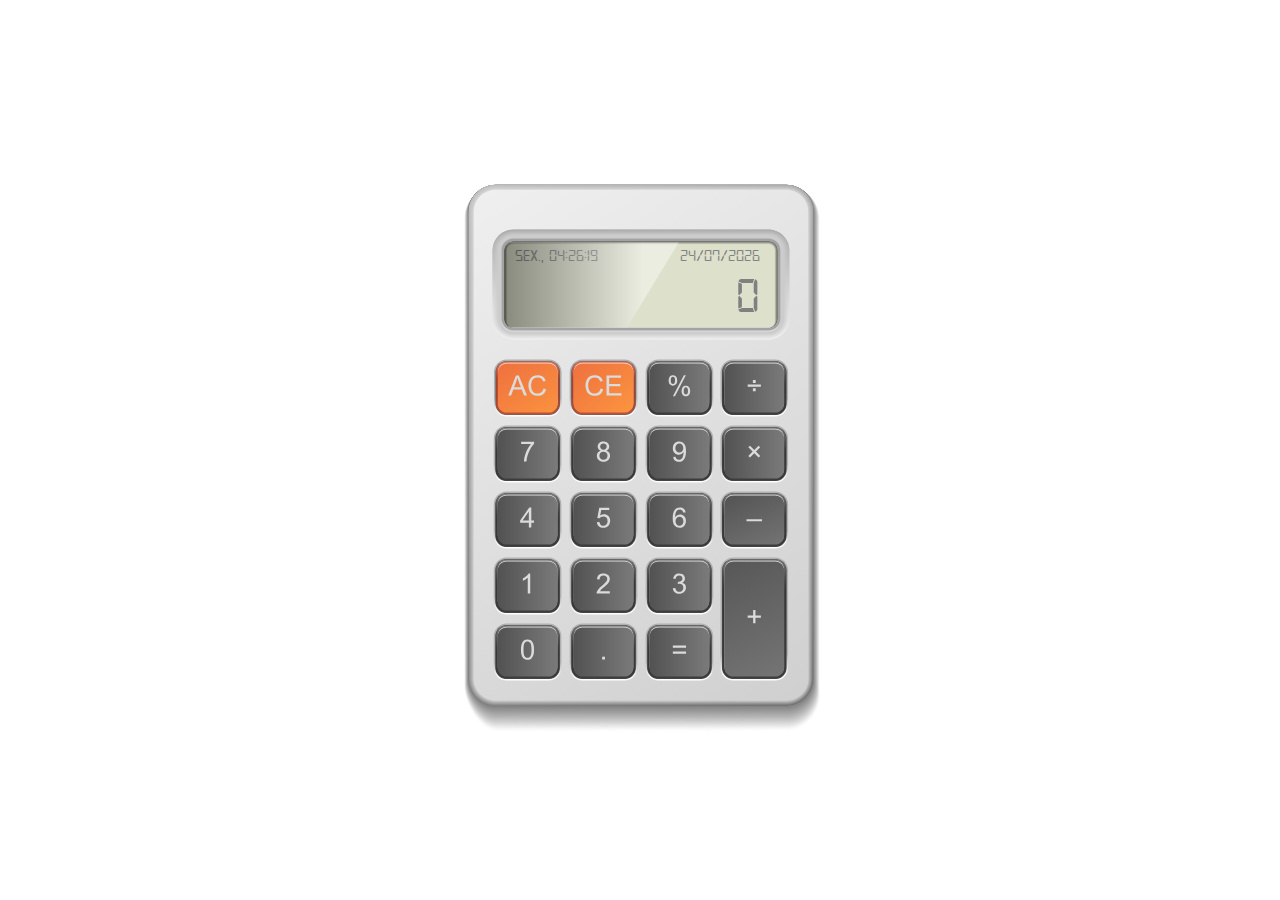
==== commit 17ea2270: "cod final" ====
--- a/index.html
+++ b/index.html
@@ -4,7 +4,7 @@
 <head>
     <meta charset="utf-8"/>
     <meta http-equiv="X-UA-Compatible" content="IE=edge">
-    <title>Calculadora Hcode</title>
+    <title>Calculadora</title>
     <meta name="viewport" content="width=device-width, initial-scale=1">
     <link href="./css/style.css" rel="stylesheet">
 
@@ -1721,47 +1721,47 @@
                                 />
                             </g>
                         </g>
-<!--                        <g id="logo-hcode">-->
-<!--                            <g>-->
-<!--                                <path fill-rule="evenodd" clip-rule="evenodd" fill="#817C75" d="M315.24,61.029c0-1.818,0.033-3.469-0.016-5.119-->
-<!--                    					c-0.02-0.65,0.172-0.885,0.811-0.793c0.279,0.04,0.57,0.015,0.856,0.007c0.284-0.006,0.415,0.112,0.407,0.406-->
-<!--                    					c-0.086,3.456,0.266,6.927-0.188,10.365c-0.273,2.076-2.322,4.324-5.713,4.015c-2.349-0.214-4.343-2.357-4.4-4.794-->
-<!--                    					c-0.047-1.989,0.676-3.615,2.418-4.594C311.341,59.44,313.288,59.532,315.24,61.029z M308.975,64.862-->
-<!--                    					c-0.004,1.705,1.484,3.168,3.189,3.135c1.6-0.031,3.041-1.485,3.076-3.103c0.034-1.644-1.416-3.135-3.077-3.164-->
-<!--                    					C310.435,61.701,308.98,63.13,308.975,64.862z"/>-->
-<!--                                <path fill-rule="evenodd" clip-rule="evenodd" fill="#817C75" d="M321.799,65.624c0.443,2.094,2.999,2.941,4.525,1.771-->
-<!--                    					c0.608-0.467,0.948-0.392,1.387,0.113c0.223,0.256,0.5,0.466,0.752,0.696c-3.144,3.238-7.718,1.429-8.741-1.876-->
-<!--                    					c-0.842-2.719,0.8-5.629,3.555-6.35c2.869-0.75,5.759,0.955,6.396,3.775c0.424,1.871,0.424,1.871-1.482,1.871-->
-<!--                    					C326.079,65.624,323.968,65.624,321.799,65.624z M324.623,63.827c0.768,0,1.537-0.019,2.305,0.006-->
-<!--                    					c0.574,0.02,0.547-0.222,0.316-0.6c-0.58-0.95-1.449-1.453-2.539-1.463c-1.186-0.011-2.138,0.489-2.748,1.552-->
-<!--                    					c-0.193,0.336-0.182,0.517,0.275,0.508C323.029,63.815,323.826,63.827,324.623,63.827z"/>-->
-<!--                                <path fill-rule="evenodd" clip-rule="evenodd" fill="#EE7B28" d="M276.13,60.684c0.748-0.395,1.36-0.733,2.102-0.749-->
-<!--                    					c2.474-0.052,4.175,1.527,4.227,4.016c0.036,1.687-0.017,3.376,0.021,5.063c0.012,0.559-0.196,0.711-0.695,0.649-->
-<!--                    					c-0.169-0.021-0.346-0.023-0.514,0c-0.658,0.094-0.897-0.134-0.871-0.838c0.056-1.514,0.029-3.032,0.008-4.548-->
-<!--                    					c-0.019-1.397-0.755-2.3-1.925-2.42c-1.123-0.115-2.047,0.67-2.258,2.08c-0.241,1.615-0.118,3.254-0.066,4.878-->
-<!--                    					c0.029,0.907-0.426,0.842-1.034,0.857c-0.65,0.016-1.034-0.019-1.024-0.882c0.048-4.291,0.053-8.582-0.002-12.872-->
-<!--                    					c-0.012-0.961,0.516-0.784,1.075-0.805c0.582-0.022,1.021-0.055,0.979,0.799C276.075,57.453,276.13,59,276.13,60.684z"-->
-<!--                                />-->
-<!--                                <path fill-rule="evenodd" clip-rule="evenodd" fill="#817C75" d="M295.145,64.79c0.01-2.903,2.183-5.043,5.105-5.028-->
-<!--                    					c2.861,0.015,5.068,2.259,5.047,5.131c-0.02,2.821-2.291,5.019-5.176,5.01C297.361,69.894,295.135,67.606,295.145,64.79z-->
-<!--                    					 M300.168,67.856c1.813,0.003,3.086-1.252,3.084-3.04c-0.002-1.721-1.312-3.106-2.967-3.138-->
-<!--                    					c-1.654-0.032-3.192,1.483-3.209,3.162C297.06,66.478,298.47,67.854,300.168,67.856z"/>-->
-<!--                                <path fill-rule="evenodd" clip-rule="evenodd" fill="#817C75" d="M289.497,69.916c-2.371-0.001-4.232-1.297-4.939-3.375-->
-<!--                    					c-0.714-2.101-0.065-4.289,1.683-5.673c1.684-1.334,4.103-1.462,5.935-0.313c0.072,0.045,0.153,0.084,0.212,0.143-->
-<!--                    					c0.279,0.276,0.879,0.568,0.732,0.853c-0.244,0.472-0.764,0.831-1.229,1.147c-0.244,0.166-0.408-0.221-0.612-0.35-->
-<!--                    					c-1.072-0.679-2.195-0.821-3.315-0.193c-1.157,0.648-1.656,1.708-1.54,3.017c0.106,1.199,0.697,2.114,1.856,2.537-->
-<!--                    					c1.043,0.381,2.111,0.377,2.99-0.38c0.504-0.435,0.762-0.338,1.172,0.089c0.94,0.979,0.963,0.976-0.199,1.719-->
-<!--                    					C291.378,69.688,290.443,69.992,289.497,69.916z"/>-->
-<!--                            </g>-->
-<!--                        </g>-->
+                        <!--                        <g id="logo-hcode">-->
+                        <!--                            <g>-->
+                        <!--                                <path fill-rule="evenodd" clip-rule="evenodd" fill="#817C75" d="M315.24,61.029c0-1.818,0.033-3.469-0.016-5.119-->
+                        <!--                    					c-0.02-0.65,0.172-0.885,0.811-0.793c0.279,0.04,0.57,0.015,0.856,0.007c0.284-0.006,0.415,0.112,0.407,0.406-->
+                        <!--                    					c-0.086,3.456,0.266,6.927-0.188,10.365c-0.273,2.076-2.322,4.324-5.713,4.015c-2.349-0.214-4.343-2.357-4.4-4.794-->
+                        <!--                    					c-0.047-1.989,0.676-3.615,2.418-4.594C311.341,59.44,313.288,59.532,315.24,61.029z M308.975,64.862-->
+                        <!--                    					c-0.004,1.705,1.484,3.168,3.189,3.135c1.6-0.031,3.041-1.485,3.076-3.103c0.034-1.644-1.416-3.135-3.077-3.164-->
+                        <!--                    					C310.435,61.701,308.98,63.13,308.975,64.862z"/>-->
+                        <!--                                <path fill-rule="evenodd" clip-rule="evenodd" fill="#817C75" d="M321.799,65.624c0.443,2.094,2.999,2.941,4.525,1.771-->
+                        <!--                    					c0.608-0.467,0.948-0.392,1.387,0.113c0.223,0.256,0.5,0.466,0.752,0.696c-3.144,3.238-7.718,1.429-8.741-1.876-->
+                        <!--                    					c-0.842-2.719,0.8-5.629,3.555-6.35c2.869-0.75,5.759,0.955,6.396,3.775c0.424,1.871,0.424,1.871-1.482,1.871-->
+                        <!--                    					C326.079,65.624,323.968,65.624,321.799,65.624z M324.623,63.827c0.768,0,1.537-0.019,2.305,0.006-->
+                        <!--                    					c0.574,0.02,0.547-0.222,0.316-0.6c-0.58-0.95-1.449-1.453-2.539-1.463c-1.186-0.011-2.138,0.489-2.748,1.552-->
+                        <!--                    					c-0.193,0.336-0.182,0.517,0.275,0.508C323.029,63.815,323.826,63.827,324.623,63.827z"/>-->
+                        <!--                                <path fill-rule="evenodd" clip-rule="evenodd" fill="#EE7B28" d="M276.13,60.684c0.748-0.395,1.36-0.733,2.102-0.749-->
+                        <!--                    					c2.474-0.052,4.175,1.527,4.227,4.016c0.036,1.687-0.017,3.376,0.021,5.063c0.012,0.559-0.196,0.711-0.695,0.649-->
+                        <!--                    					c-0.169-0.021-0.346-0.023-0.514,0c-0.658,0.094-0.897-0.134-0.871-0.838c0.056-1.514,0.029-3.032,0.008-4.548-->
+                        <!--                    					c-0.019-1.397-0.755-2.3-1.925-2.42c-1.123-0.115-2.047,0.67-2.258,2.08c-0.241,1.615-0.118,3.254-0.066,4.878-->
+                        <!--                    					c0.029,0.907-0.426,0.842-1.034,0.857c-0.65,0.016-1.034-0.019-1.024-0.882c0.048-4.291,0.053-8.582-0.002-12.872-->
+                        <!--                    					c-0.012-0.961,0.516-0.784,1.075-0.805c0.582-0.022,1.021-0.055,0.979,0.799C276.075,57.453,276.13,59,276.13,60.684z"-->
+                        <!--                                />-->
+                        <!--                                <path fill-rule="evenodd" clip-rule="evenodd" fill="#817C75" d="M295.145,64.79c0.01-2.903,2.183-5.043,5.105-5.028-->
+                        <!--                    					c2.861,0.015,5.068,2.259,5.047,5.131c-0.02,2.821-2.291,5.019-5.176,5.01C297.361,69.894,295.135,67.606,295.145,64.79z-->
+                        <!--                    					 M300.168,67.856c1.813,0.003,3.086-1.252,3.084-3.04c-0.002-1.721-1.312-3.106-2.967-3.138-->
+                        <!--                    					c-1.654-0.032-3.192,1.483-3.209,3.162C297.06,66.478,298.47,67.854,300.168,67.856z"/>-->
+                        <!--                                <path fill-rule="evenodd" clip-rule="evenodd" fill="#817C75" d="M289.497,69.916c-2.371-0.001-4.232-1.297-4.939-3.375-->
+                        <!--                    					c-0.714-2.101-0.065-4.289,1.683-5.673c1.684-1.334,4.103-1.462,5.935-0.313c0.072,0.045,0.153,0.084,0.212,0.143-->
+                        <!--                    					c0.279,0.276,0.879,0.568,0.732,0.853c-0.244,0.472-0.764,0.831-1.229,1.147c-0.244,0.166-0.408-0.221-0.612-0.35-->
+                        <!--                    					c-1.072-0.679-2.195-0.821-3.315-0.193c-1.157,0.648-1.656,1.708-1.54,3.017c0.106,1.199,0.697,2.114,1.856,2.537-->
+                        <!--                    					c1.043,0.381,2.111,0.377,2.99-0.38c0.504-0.435,0.762-0.338,1.172,0.089c0.94,0.979,0.963,0.976-0.199,1.719-->
+                        <!--                    					C291.378,69.688,290.443,69.992,289.497,69.916z"/>-->
+                        <!--                            </g>-->
+                        <!--                        </g>-->
                     </g>
                 </switch>
             </svg>
 
     </div>
 </div>
-    <script src="scripts/controller/calcController.js"></script>
-    <script src="scripts/calculator.js"></script>
+<script src="./scripts/controller/calcController.js"></script>
+<script src="./scripts/calculator.js"></script>
 </body>
 
 </html>
--- a/css/style.css
+++ b/css/style.css
@@ -51,12 +51,12 @@
 abbr[title] {
     border-bottom: none;
     text-decoration: underline;
-    text-decoration: underline dotted
+    text-decoration: underline dotted;
 }
 
 b,
 strong {
-    font-weight: bolder
+    font-weight: bolder;
 }
 
 small {
